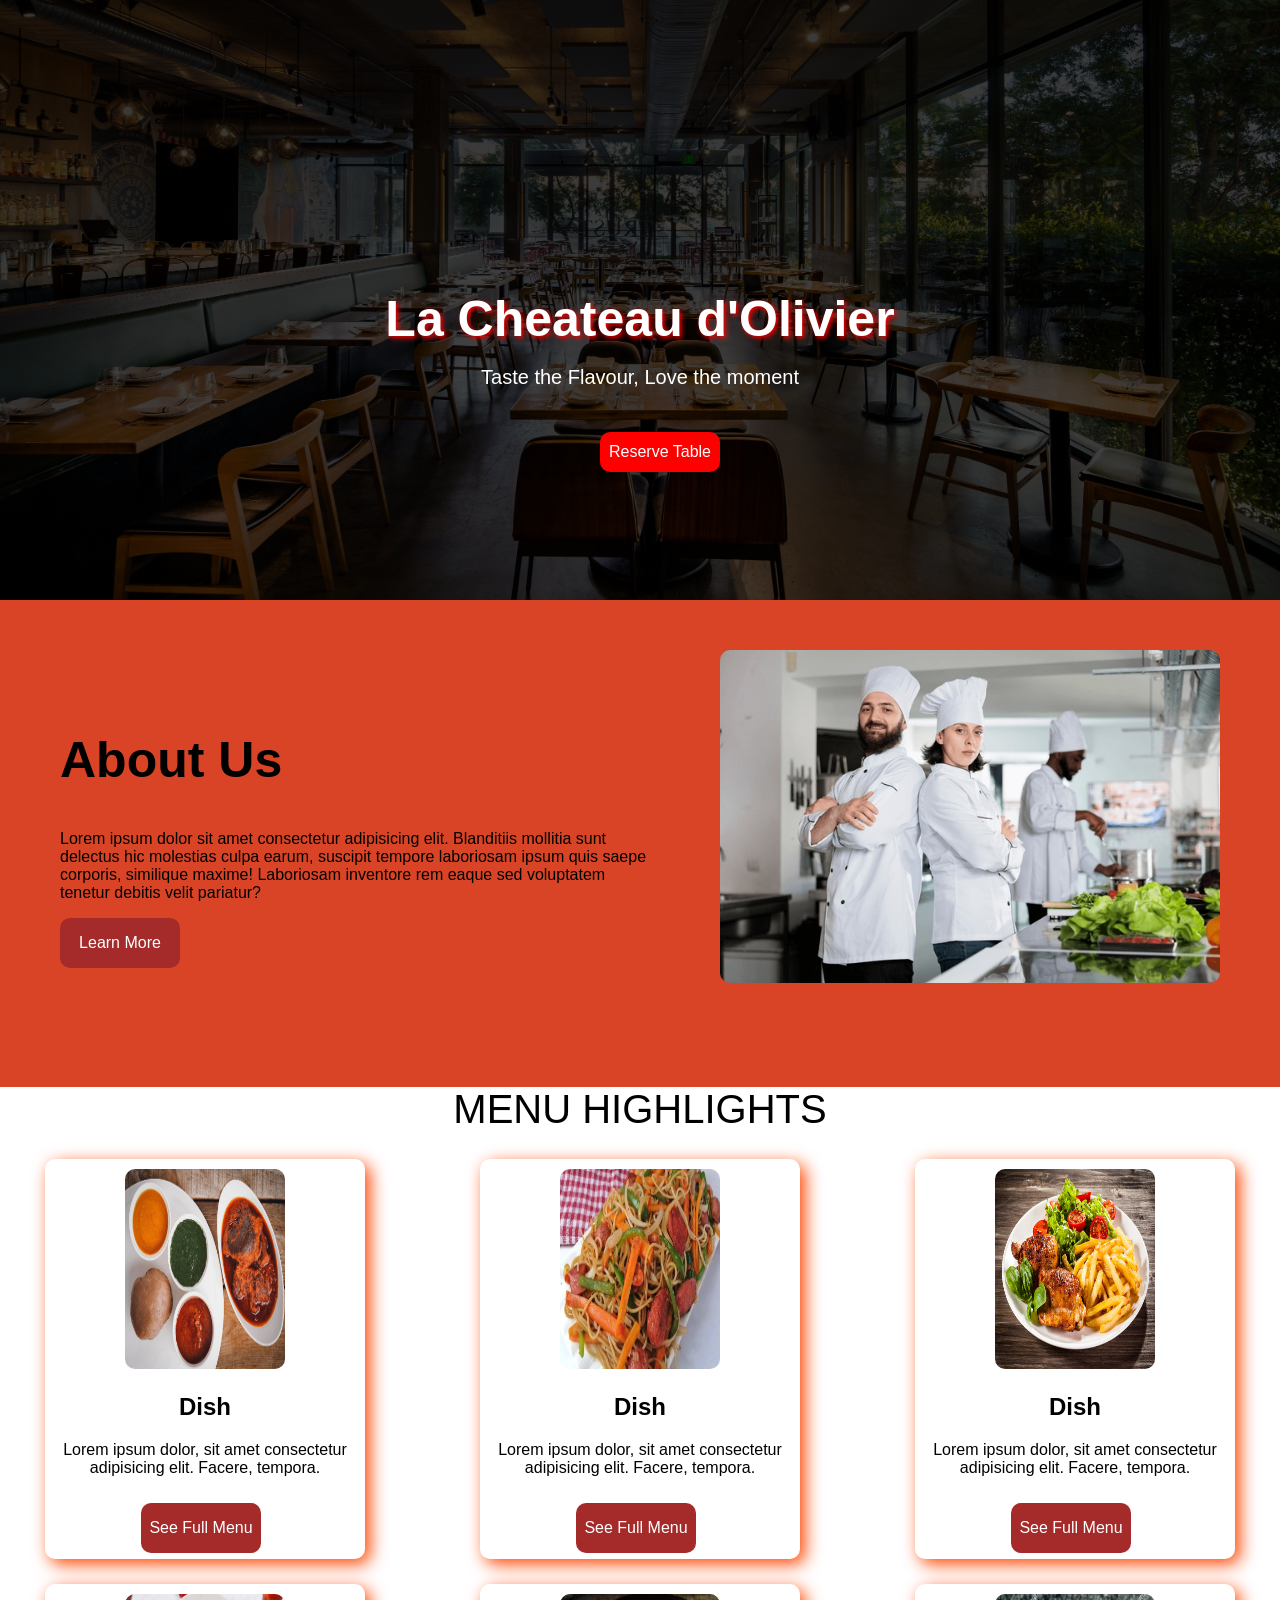
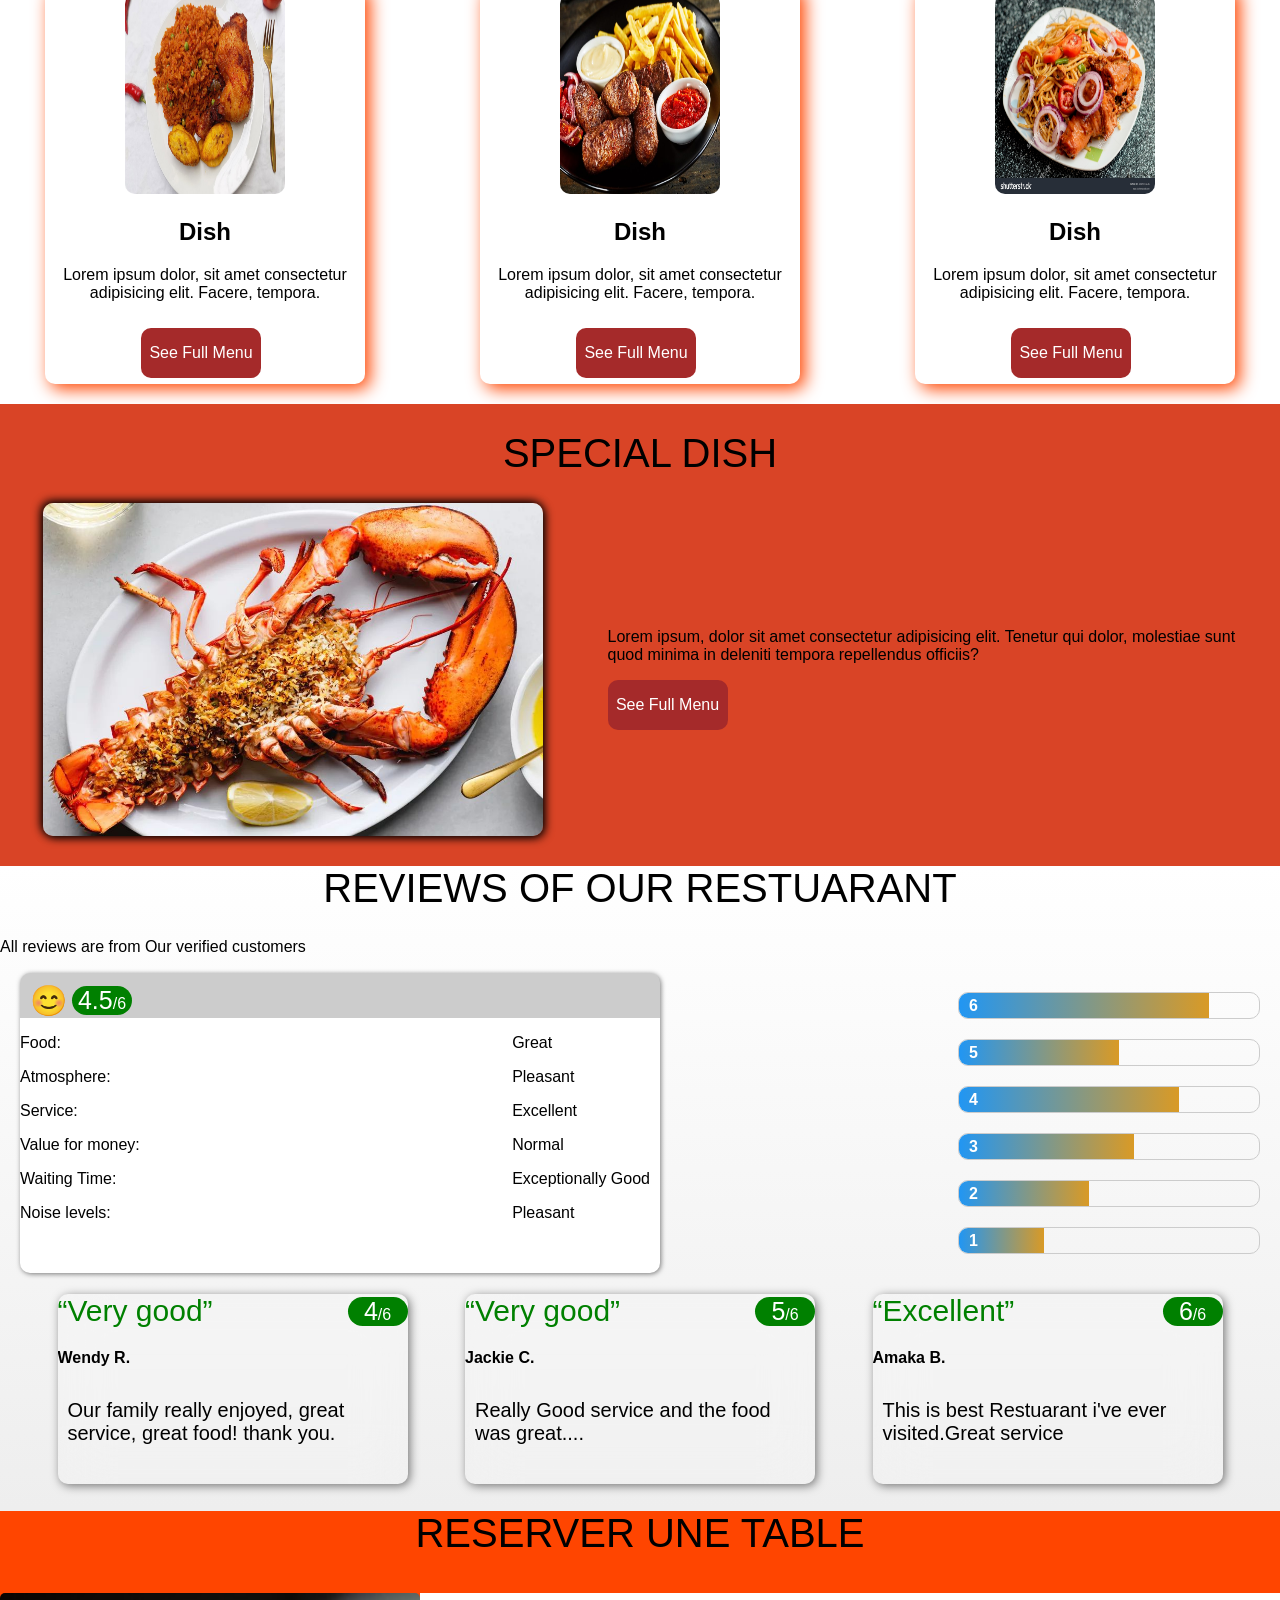
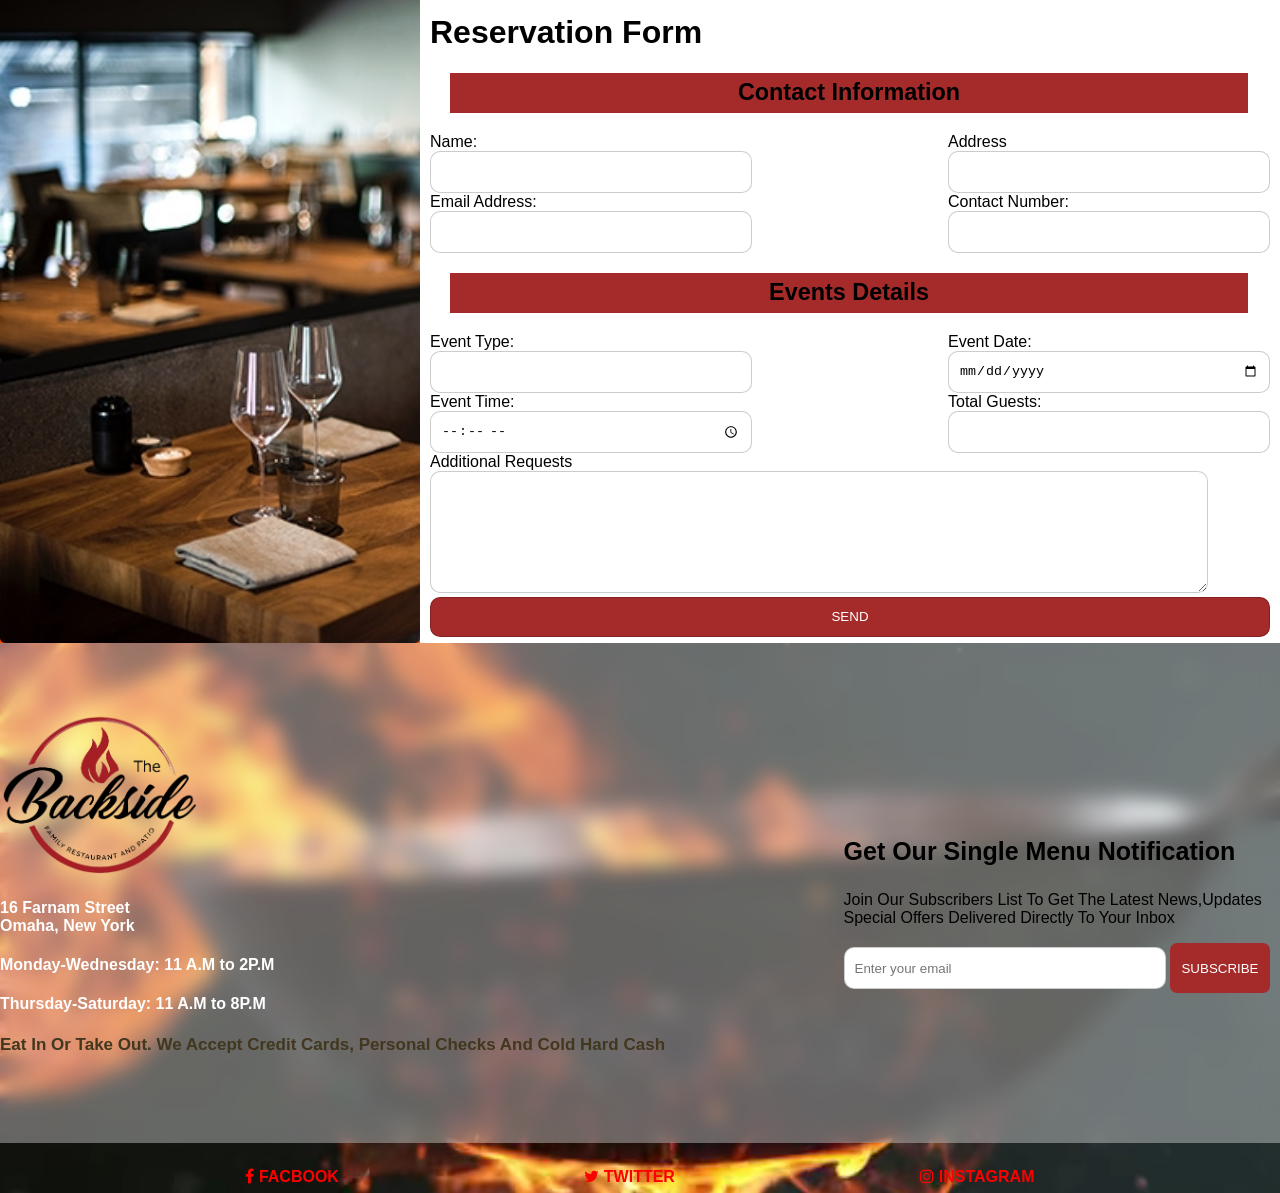
==== index.html @ 89d87184 "Rename entry file to index.html" ====
<!DOCTYPE html>
<html lang="en">
<head>
    <meta charset="UTF-8">
    <meta name="viewport" content="width=device-width, initial-scale=1.0">
    <title>Document</title>
    <link rel="stylesheet" href="https://cdnjs.cloudflare.com/ajax/libs/font-awesome/4.7.0/css/font-awesome.min.css">
    <style>
        body{
            margin: 0;
            font-family: Arial, Helvetica, sans-serif;
        }
        .content{
            background-color: #d94426;
        }
        .banner{
            width: 100%;
            height:600px;
            background-image: linear-gradient(rgba(0,0,0,0.75), rgba(0,0,0,0.75)), url(Rimgs/IMG_2025.280.jpg);
            background-repeat: no-repeat;
            background-size: cover;
            background-position: center;
        }
        .banner-text{
             width: 100%;
            color: white;
            text-align: center;
            position: absolute;
            top:40%;
            transform: translateY(-50%);
        }
        .banner-heading{
            font-size: 50px;
            font-weight: 600;
            text-shadow: 2px 2px 5px red;
        }
        .banner-subtext{
           transform: translateY(-100%);
           font-size: 20px;
           
        }
        .banner-btn{
           width: 120px;
           height: 40px;
           text-decoration: none;
           color: white;
           background-color: red;
           display: flex;
           justify-content: center;
           align-items: center;
           border-radius: 10px;
           transform: translateX(500%);
           transition: 1s ease-in-out;
        }
        .banner-btn:hover{
            background: linear-gradient(rgb(217, 175, 38));
            box-shadow: 2px 2px 5px orangered;
        }
        .about{
            margin-bottom: 50px;
            padding: 50px;
            display: flex;
            justify-content: space-between;
            align-items: center;
        }
        .about-heading{
            font-size: 50px;
            font-weight: 600;
        }
        .about-text{
            width:50% ;
            margin-top: 20px;
            margin-left: 10px;
        }
        .about-image{
            width: 500px;
            border-radius: 10px;
            margin-right: 10px;
            transition: 1s ease-in;
        }
        .about-image:hover{
            transform: scale(1.1);
            box-shadow: 2px 2px 5px white, -2px -2px 5px white;
        }
        .menu{
            background-color: white;
        }
        .dishes{
            /* display: grid;
            grid-template-columns: repeat(3, 1fr);
           column-gap: 20px;
           row-gap: 100px;
           margin-bottom: 5px;
            */
            display: flex;
    flex-wrap: wrap;
    justify-content:space-around;
    gap: 25px;
    padding-bottom: 20px;
            /* justify-content: center;
            align-items: center; */
        }
        .dishes-card{
            background-color: transparent white;
            width: 25%;
            height: 400px;
            border-radius: 10px;
            /* margin: 20px 20%; */
            box-shadow: 5px 5px 17px orangered;
            transition: 1s ease-in;
        }
        .dishes-card:hover{
            transform: scale(1.1);
            background-color: rgb(134, 71, 47);
            cursor: pointer;
            box-shadow: 3px 3px 7px orangered, -3px -3px 7px orangered;
        }
        .food{
            width: 50%;
            height: 50%;
            margin-top: 10px;
            align-content: center;
            transform: translateX(50%);
            border-radius: 10px;
        }
        .menu-heading{
            text-align: center;
        }
        .menu-text{
            text-align: center;
            padding-bottom: 10px;
        }
        .special{
            display: flex;
            justify-content: space-around;
            margin: 20px 10px 0 10px;
            align-items: center;
        }
        .special img{
            width: 500px;
            border-radius: 10px;
            box-shadow: 2px 2px 10px rgba(0,0,0,0.95),  -2px -2px 10px rgba(0,0,0,0.95);
            transition: 5s;
            animation: special 5s  infinite ease-in-out alternate;
        }
        @keyframes special {
            0%{
                transform: scale(0.9);
            }
            
        }
        .special-text{
            width:50%;

        }
        .special-btn{
            width: 120px;
            height: 50px;
            background-color: brown;
            display: flex;
           align-items: center;
            justify-content: center;
            text-decoration: none;
            color: white;
            border-radius: 10px;
            transition: 0.5s ease-in-out;
        }
        .special-btn:hover{
            background-color: rgba(0,0,0,0.75);
            box-shadow: 5px 5px 5px red;
        }
        .special-heading{
            text-align: center;
            font-size: 40px;
            font-weight: 500;
            text-transform: uppercase;
        }
        .meal-btn{
            width: 120px;
            height: 50px;
            display: flex;
            background-color: brown;
            justify-content: center;
            align-items: center;
            border-radius: 10px;
            text-decoration: none;
            color: white;
            margin: 0 30%;
            transition: 1s ease-in-out;
        }
        .meal-btn:hover{
            background-color: #d94726;

        }
        .Reviews{
            background:linear-gradient(180deg, white, #cccccc);
        }
        .ratings{
            width:50%;
            height: 300px;
            box-shadow: 1px 1px 5px rgba(0,0,0,0.5);
            background-color: white;
            border-radius: 10px;
            margin-left: 20px;
            overflow: hidden;
        }
        .r-content{
            display: flex;
            gap: 5px;
            align-items: center;
            padding-left: 10px;
            padding-top: 10px;
            background-color: rgba(0,0,0,0.2);
        }
        .emoji{
            font-size: 30px;
        }
        .rate{
            font-size: 25px;
        }
        .rate-box{
            width: 60px;
            text-align: center;
            background-color: green;
            border-radius: 20px;
            color: white;
        }
        .r-text{
            margin-right: 10px;
        }
        .r{
            display: flex ;
            justify-content: space-between;
        }
        .progress-container{
            width: 300px;
            max-width: 400px;
            background: co;
            border-radius: 10px;
            overflow: hidden;
            height: 25px;
            margin: 20px;
            border: 1px solid #ccc;
        }
        .progress-bar{
            height: 100%;
            width: 0%;
            background: linear-gradient(90deg, #2196f3,#d99a26 );
            text-align: left;
            line-height: 25px;
            color:white;
            font-size:16px;
            padding-left: 10px;
            font-weight: bold;
        }
        .progress-bar1{
           animation: fill 3s 5s forwards;
        }
        @keyframes fill {
            from { width: 0%; }
            to { width:80%; }
            
            
        }
        .progress-bar2{
            animation: fill2 3s 5s forwards ;
        }
        @keyframes fill2 {
            from { width: 0%; }
            to { width:50%; }
            
            
        }
         .progress-bar3{
            animation: fill3 3s 5s forwards ;
        }
        @keyframes fill3 {
            from { width: 0%; }
            to { width:70%; }
        }
         .progress-bar4{
            animation: fill4 3s 5s forwards ;
        }
        @keyframes fill4 {
            from { width: 0%; }
            to { width:55%; }
        }
        .progress-bar5{
            animation: fill5 3s 5s forwards ;
        }
        @keyframes fill5 {
            from { width: 0%; }
            to { width:40%; }
        }
        .rating-container{
            display: flex;
            justify-content: space-between;
            align-items: center;
        }
        .progress-bar6{
            animation: fill6 3s 5s forwards ;
        }
        @keyframes fill6 {
            from { width: 0%; }
            to { width:25%; }
        }
        .comments{
            width: 350px;
            height: 190px;
            box-shadow: 2px 2px 10px rgba(0,0,0,0.5);
            background: rgba(255, 255, 255, 0.15);
            border-radius: 10px;
            overflow: hidden;
            margin-top: 20px;
            backdrop-filter: blur(25px);
            transition: 1s ease-in;
        }
        .comments:hover{
            transform: scale(1.1);
            background-color: rgb(233, 228, 228);
            box-shadow: 5px 5px 10px red;
            cursor:pointer;
        }
        .comment-heading{
            display: flex;
            justify-content: space-between;
            align-items: center;
        }
        .comments-container{
            display: flex;
            justify-content: space-evenly;
        }
        .comments-top{
            color: green;
            font-size: 30px;
        }
        .comments-text{
            font-size: 20px;
            font-weight: 500;
            padding: 10px;
        }
        .r-container{
            background-color: orangered;
        }
        .r-table{
          background-color: orangered;
            display: flex;
            justify-content: space-between;
            margin-top: 20px;
            padding-top: 10px;
        }
        .Reservation{
            position: relative;
            display: flex;
            overflow: hidden;
            height: 650px;
            width: 50%;
            border-radius: 5px;
        }
        .Reservation-images{
            display: flex;
            animation: anime 10s infinite alternate ease-in-out  ;
            width: 100%;
        }
         @keyframes anime{
            0%{
                transform: translateX(0%);
            }
            25%{
                transform: translateX(-140%);
            }
        }
        .reserve-form{
            background-color: white;
            width: 100%;
            padding: 0 10px;

        }
        .contact-form{
            width: 100%;
            display: flex;
            justify-content: space-between;
        }
        .form-heading{
            width: 95%;
            background-color:#a52a2a;
            height: 40px;
           display: flex;
           justify-content: center;
           align-items: center;
           font-weight: 800;
            font-size: 20px;
            margin: 20px;
        }
        .contact-form  input, textarea{
            width: 300px;
            height: 20px;
            padding:10px;
            border-radius: 10px;
        }
        textarea{
            height: 100px;
            width: 90%;
         }
        input,  textarea{
            outline: none;
            border: 1px solid rgba(0,0,0,0.2);
        }
        input[type="submit"]{
            width: 100%;
            height: 40px;
            border-radius: 10px;
            background-color:#a52a2a;
            text-transform: uppercase;
            color: white;
            transition: 1s ease-in;
        }
         input[type="submit"]:hover{
            background-color: #d94726;
            cursor: pointer;
         }
        .video-background{
            position: relative;
            overflow: hidden;
            height: 550px;
            width: 100%;


        }
        .video-background video{
            position: absolute;
            top:50%;
            left:50%;
            min-width: 100%;
            min-height: 100%;
            transform: translate(-50%, -50%);
            object-fit: cover;
           width: 100%;
        }
        .video-content{
            position: relative;
            z-index: 1;
            color:black;
            left:0%;
           
        }
        .content-background{
            width: 100%;
           
            margin: 0px 0px 0px 0px;

        }
        .socials{
            margin-top: 25px;
            display: flex;
            justify-content: space-evenly;
            font-weight: 700;
        }
        .socials a{
            color: red;
            z-index: 1;
            text-transform: uppercase;
            margin-bottom: 0;
            text-decoration: none;
        }
        .v-content{
             display: flex;
            justify-content: space-between;
            align-items: center;
             background: rgba(255, 255, 255, 0.356);
            backdrop-filter: blur(10px);
            height: 500px;
        }
        .news-heading{
            font-weight:bolder;
            font-size: 25px;
            padding-top: 20px;
        }
        button[type="submit"]{
            height: 50px;
            background-color:#a52a2a;
            text-transform: uppercase;
            color: white;
            width: 100px;
            border-radius: 7px;
            margin-right: 10px;
            transition: 1s ease-out;
            outline: none;
            border: none;
        }
        button[type="submit"]:hover{
            background-color: black;
            border: none;
        }
        .email{
             width: 300px;
            height: 20px;
            padding:10px;
            border-radius: 10px;
            margin-right: 0;
        }
        .dates{
            color:white;
        }
        .ad{
             color:rgb(66, 55, 31);
             font-size: 17px;
             font-weight: 600;
             text-transform: capitalize;
        }
        @media screen and (max-width:1024px) {
            body{
                overflow-x: hidden;
            }
            .banner-btn{
                transform: translateX(0%);
                display: flex;
                justify-content: center;
                align-items: center;
            }
            .banner-btn-container{
                width: 100%;
                display: flex;
                justify-content: center;
            }
            .about{
                display: flex;
                flex-direction: column-reverse;
            }
            .about-text{
                width: 100%;
            }
            .about-image{
                width: 350px;
            }
            .special{
                display: flex;
                flex-direction: column;
            }
            .special-text{
                width:100%;
            }
            .special img{
                width: 350px;
            }
            .dishes{
                flex-direction: column;
                align-items: center;
            }
            .dishes-card{
                width: 90%;
            }
            
            .Reservation{
                display: none;
            }
            .progress-container{
                display: none;
            }
            .ratings{
                width:90%;
            }
            .form-heading{
                width: 100% ;
                margin: 0;
            }
        }
        @media screen and (max-width:540px) {
            .contact-form{
                flex-direction: column;
            }
            .v-content{
                flex-direction: column-reverse;
                 justify-content: center;
                 gap:10px;
            }
            .v-content img{
                width: 70px;
               
            }
            
        }

            
    

    </style>
</head>
<body>
      <div class="banner">
            <section class="banner-text">
            <h1 class="banner-heading">La Cheateau d'Olivier</h1>
            <p class="banner-subtext">Taste the Flavour, Love the moment</p>
            <div class="banner-btn-container"><a href="" class="banner-btn">Reserve Table</a></div>
            
            </section>
        </div>
   <div class="content">
      
    
    <div class="about">
        <section class="about-text" >
            <h1 class="about-heading">About Us</h1>
            <p>Lorem ipsum dolor sit amet consectetur adipisicing elit. Blanditiis mollitia sunt delectus hic molestias culpa earum, suscipit tempore laboriosam ipsum quis saepe corporis, similique maxime! Laboriosam inventore rem eaque sed voluptatem tenetur debitis velit pariatur?</p>
         <a href="" class="special-btn">Learn More</a>
        </section>
        <section>
            <img src="Rimgs/back-gastronomy-experts-standing-restaurant-600nw-2152369885.jpg" class="about-image" alt="aboutimg">
        </section>
    </div>
    <div class="menu">
        <h1 class="special-heading">Menu Highlights</h1>
        <div class="dishes">
            <div class="dishes-card">
                <img src="Rimgs/food2.webp" class="food" alt="">
                <h2 class="menu-heading">Dish</h2>
                <p class="menu-text">Lorem ipsum dolor, sit amet consectetur adipisicing elit. Facere, tempora.</p>
             <a href="" class="meal-btn">See Full Menu</a>
            </div>
            <div class="dishes-card">
                <img src="Rimgs/food3.jpg" class="food" alt="">
                <h2 class="menu-heading">Dish</h2>
                <p class="menu-text">Lorem ipsum dolor, sit amet consectetur adipisicing elit. Facere, tempora.</p>
            <a href="" class="meal-btn">See Full Menu</a>
            </div>
            <div class="dishes-card">
                <img src="Rimgs/food4.jpg" class="food" alt="">
                <h2 class="menu-heading">Dish</h2>
                <p class="menu-text">Lorem ipsum dolor, sit amet consectetur adipisicing elit. Facere, tempora.</p>
             <a href="" class="meal-btn">See Full Menu</a>
            </div>
            <div class="dishes-card">
                <img src="Rimgs/food5.jpg" class="food" alt="">
                <h2 class="menu-heading">Dish</h2>
                <p class="menu-text">Lorem ipsum dolor, sit amet consectetur adipisicing elit. Facere, tempora.</p>
             <a href="" class="meal-btn">See Full Menu</a>
            </div>
            <div class="dishes-card">
                <img src="Rimgs/food6.jpg" class="food" alt="">
                <h2 class="menu-heading">Dish</h2>
                <p class="menu-text">Lorem ipsum dolor, sit amet consectetur adipisicing elit. Facere, tempora.</p>
             <a href="" class="meal-btn">See Full Menu</a>
            </div>
            <div class="dishes-card">
                <img src="Rimgs/stock-photo-an-assorted-delicious-dish-of-spaghetti-noodles-and-chicken-meat-garnished-with-sliced-onions-and-2265126645.jpg" class="food" alt="">
                <h2 class="menu-heading">Dish</h2>
                <p class="menu-text">Lorem ipsum dolor, sit amet consectetur adipisicing elit. Facere, tempora.</p>
            <a href="" class="meal-btn">See Full Menu</a></div>
        </div>
    </div>
     <h1 class="special-heading">Special Dish</h1>
    <div class="special">
       
        <section>
            <img src="Rimgs/special dish.jpg" alt="">
        </section>
        <section class="special-text">
            <p >Lorem ipsum, dolor sit amet consectetur adipisicing elit. Tenetur qui dolor, molestiae sunt quod minima in deleniti tempora repellendus officiis?</p>
        <a href="" class="special-btn">See Full Menu</a>
        </section>
    </div>
    <div class="Reviews">
            <h1 class="special-heading">Reviews Of Our Restuarant</h1>
            <p>All reviews are from Our verified customers </p>
       <r-div class="rating-container">
         <div class="ratings">
            <div class="r-content">
            <span class="emoji"> 😊</span>   
            <div class="rate-box"><span class="rate">4.5</span>/6</div>
            </div>
            <div class="r" >
            <div>
             <p>Food:</p>                  
            <p>Atmosphere: </p>         
            <p>Service:</p>              
            <p>Value for money:</p>       
            <p>Waiting Time:</p>         
            <p>Noise levels:</p> 
                </div>
            
            <div>
                <p class="r-text">Great</p>
                    <p class="r-text">Pleasant</p>
                     <p class="r-text">Excellent</p>
                    <p class="r-text">Normal</p>
                    <p class="r-text">Exceptionally Good</p>
                   <p class="r-text">Pleasant</p>
            </div>     
            </div>       
           
    </div>
    <div>
        <div class="progress-container">
            <div class="progress-bar progress-bar1">6</div>
           </div>
           <div class="progress-container">
            <div class="progress-bar progress-bar2">5</div>
           </div>
           <div class="progress-container">
            <div class="progress-bar progress-bar3">4</div>
           </div>
           <div class="progress-container">
            <div class="progress-bar progress-bar4">3</div>
           </div>
            <div class="progress-container">
            <div class="progress-bar progress-bar5">2</div>
           </div>
            <div class="progress-container">
            <div class="progress-bar progress-bar6">1</div>
           </div>
    </div>

       </r-div>
       <d-div class="comments-container">
        <div class="comments">
            <div class="comment-heading">
               <q class="comments-top">Very good</q>
                <div class="rate-box"><span class="rate">4</span>/6</div>
            </div>
            <h4>Wendy R.</h4>
            <p class="comments-text">Our family really enjoyed, great service, great food! thank you.</p>
        </div>
        <div class="comments">
            <div class="comment-heading">
                <q class="comments-top">Very good</q>
                <div class="rate-box"><span class="rate">5</span>/6</div>
            </div>
            <h4>Jackie C.</h4>
            <p class="comments-text">Really Good service and the food was great....</p>
        </div>
        <div class="comments">
            <div class="comment-heading">
               <q class="comments-top">Excellent</q>
                <div class="rate-box"><span class="rate">6</span>/6</div>
            </div>
            <h4> Amaka B.</h4>
            <p class="comments-text">This is best Restuarant i've ever visited.Great service</p>
        </div>

       </d-div>
        
      <div class="r-container">
        <h1 class="special-heading">Reserver Une Table</h1>
         <div class="r-table">
       
        <span  class="Reservation">
            <span class="Reservation-images"><img src="Rimgs/resturantform2.webp" alt=""></span>
            <span class="Reservation-images img2"><img src="Rimgs/resturantform1.jpg" alt=""></span>
            
        </span>
        <div class="reserve-form">
        <h1>Reservation Form</h1>
        <div class="form-heading"><h3>Contact Information</h3></div>
       <div class="contact-form">
        <div>
            <label for="name">Name:</label><br>
            <input type="text" name="" id="name" autocomplete="additional-name"><br>
            <label for="email">Email Address:</label><br>
            <input type="email" name="" id="email" autocomplete="email">
        </div>
        <div>
            <label for="add">Address</label><br>
            <input type="text" name="" id="add"><br>
            <label for="phonen">Contact Number:</label><br>
            <input type="phone" name="" id="phonen" autocomplete="tel">
        </div>
       </div>
           <div class="form-heading"><h3>Events Details</h3></div>
       <div class="contact-form">
        <div>
            <label for="etype">Event Type:</label><br>
            <input type="text" name="" id="etype"><br>
            <label for="etime">Event Time:</label><br>
            <input type="time" name="" id="etime">
        </div>
        <div>
            <label for="edate">Event Date:</label><br>
            <input type="date" name="" id="edate"><br>
            <label for="">Total Guests:</label><br>
            <input type="number" name="" id="" min="1">
        </div>
        </div>
        <label>Additional Requests</label><br>
        <textarea name="" id=""></textarea><br>
         <input type="submit" value="Send">
       </div>    
      </div>
      <div class="footer">
        <div class="footer-class">
            <div class="video-background">
                <video src="Rimgs/1086192224-preview.webm" type="video/webm" autoplay muted loop playsinline></video>
           <div class="content-background">
            <div class="video-content">
                <div class="v-content">
                     <div>
                 <img src="Rimgs/food1.png" alt="" width="200px">
               
                 <div class="dates">
                      <h4>16 Farnam Street<br>Omaha, New York</h4>
                    <h4>Monday-Wednesday: 11 A.M to 2P.M</h4>
                 <h4>Thursday-Saturday: 11 A.M to 8P.M</h4>
                </div>
                 
                 <p class="ad">Eat in or take out. we accept Credit cards, personal checks and cold hard cash</p>
            </div>
               
                 <div>
                <h3 class="news-heading">Get Our Single Menu Notification</h3>
                <p class="news-text">Join Our Subscribers List To Get The Latest News,Updates<br>
                    Special Offers Delivered Directly To Your Inbox
                
                </p>
                <input type="email" class="email" name="" id="" placeholder="Enter your email">
                <button type="submit">Subscribe</button>
            </div>
                </div>
           
                       <div class="socials">
                         <a href=""><i class="fa fa-facebook icon"></i> Facbook</a>
                        <a href=""><i class="fa fa-twitter icon"></i> Twitter</a>
                       <a href=""> <i class="fa fa-instagram icon"></i> Instagram</a>
            </div>
            </div>
           </div>   
            </div>
          
            
        </div>
   </div>
</body>
</html>
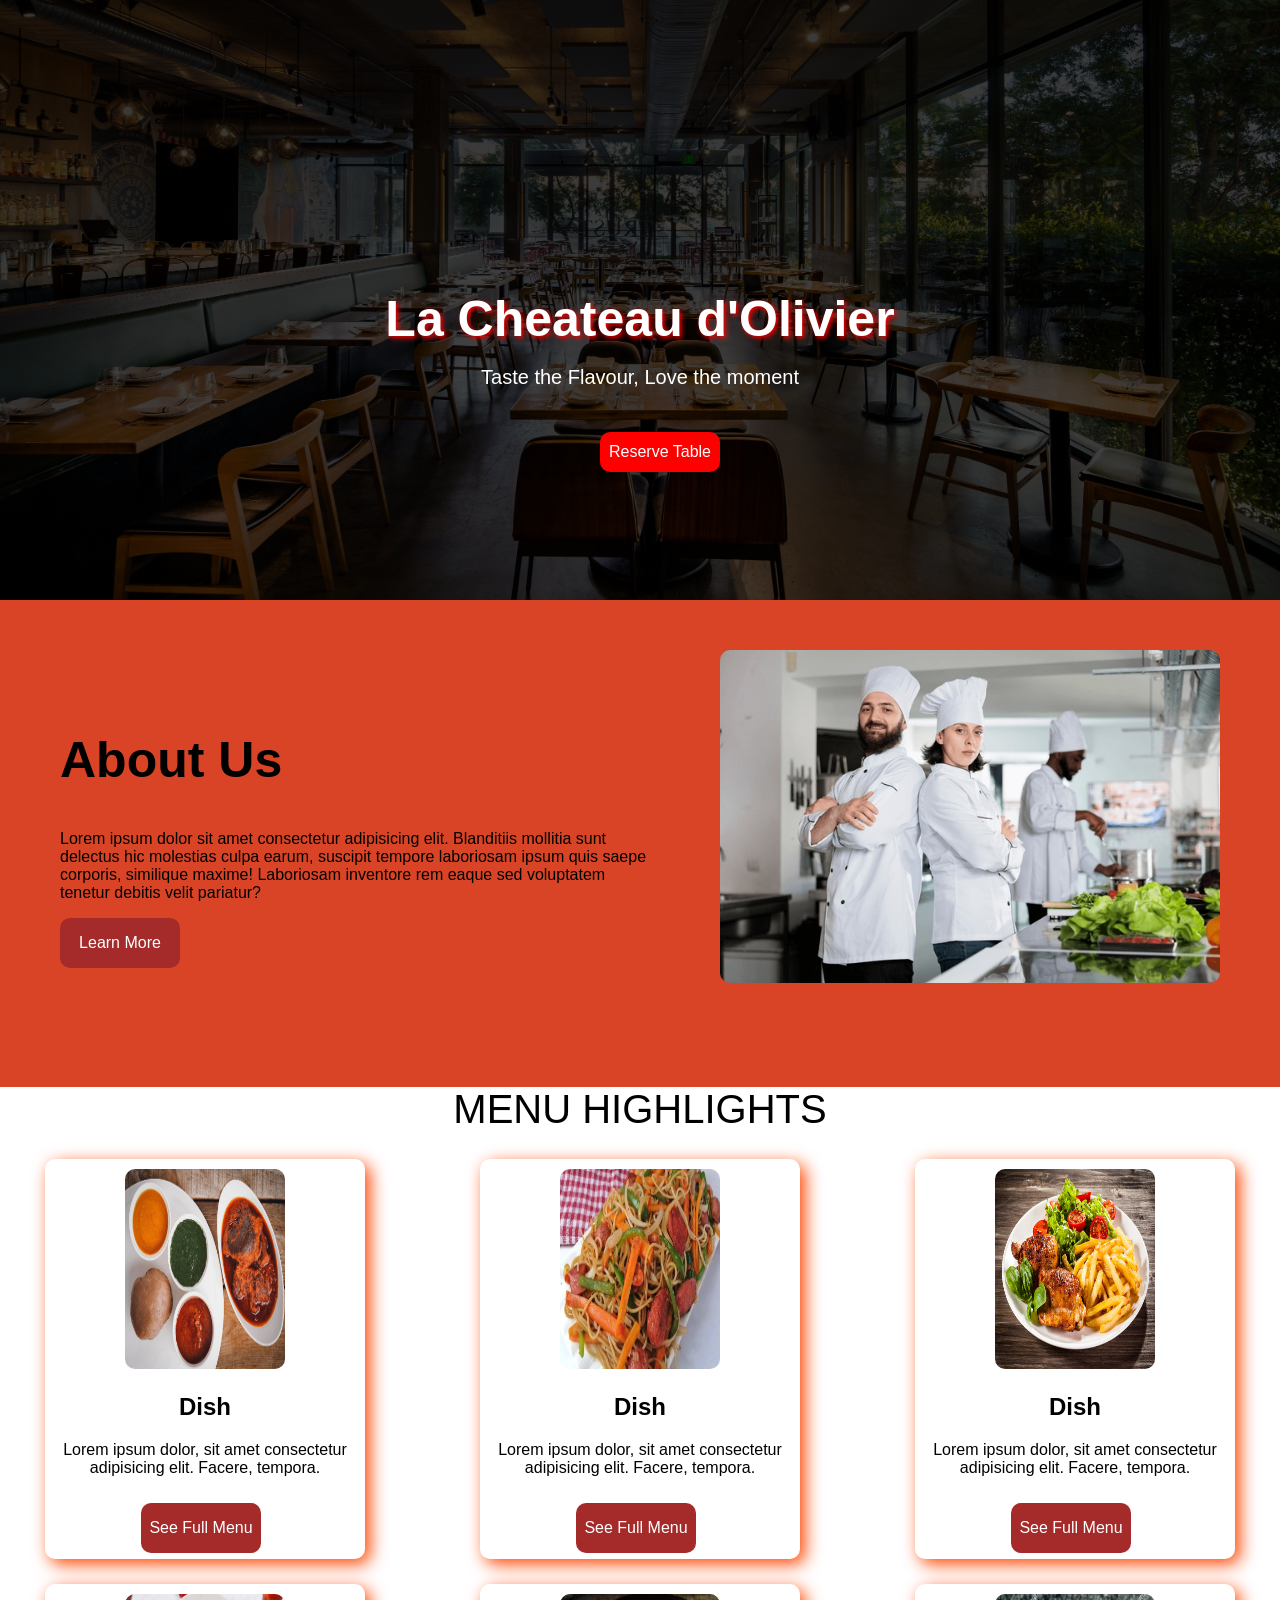
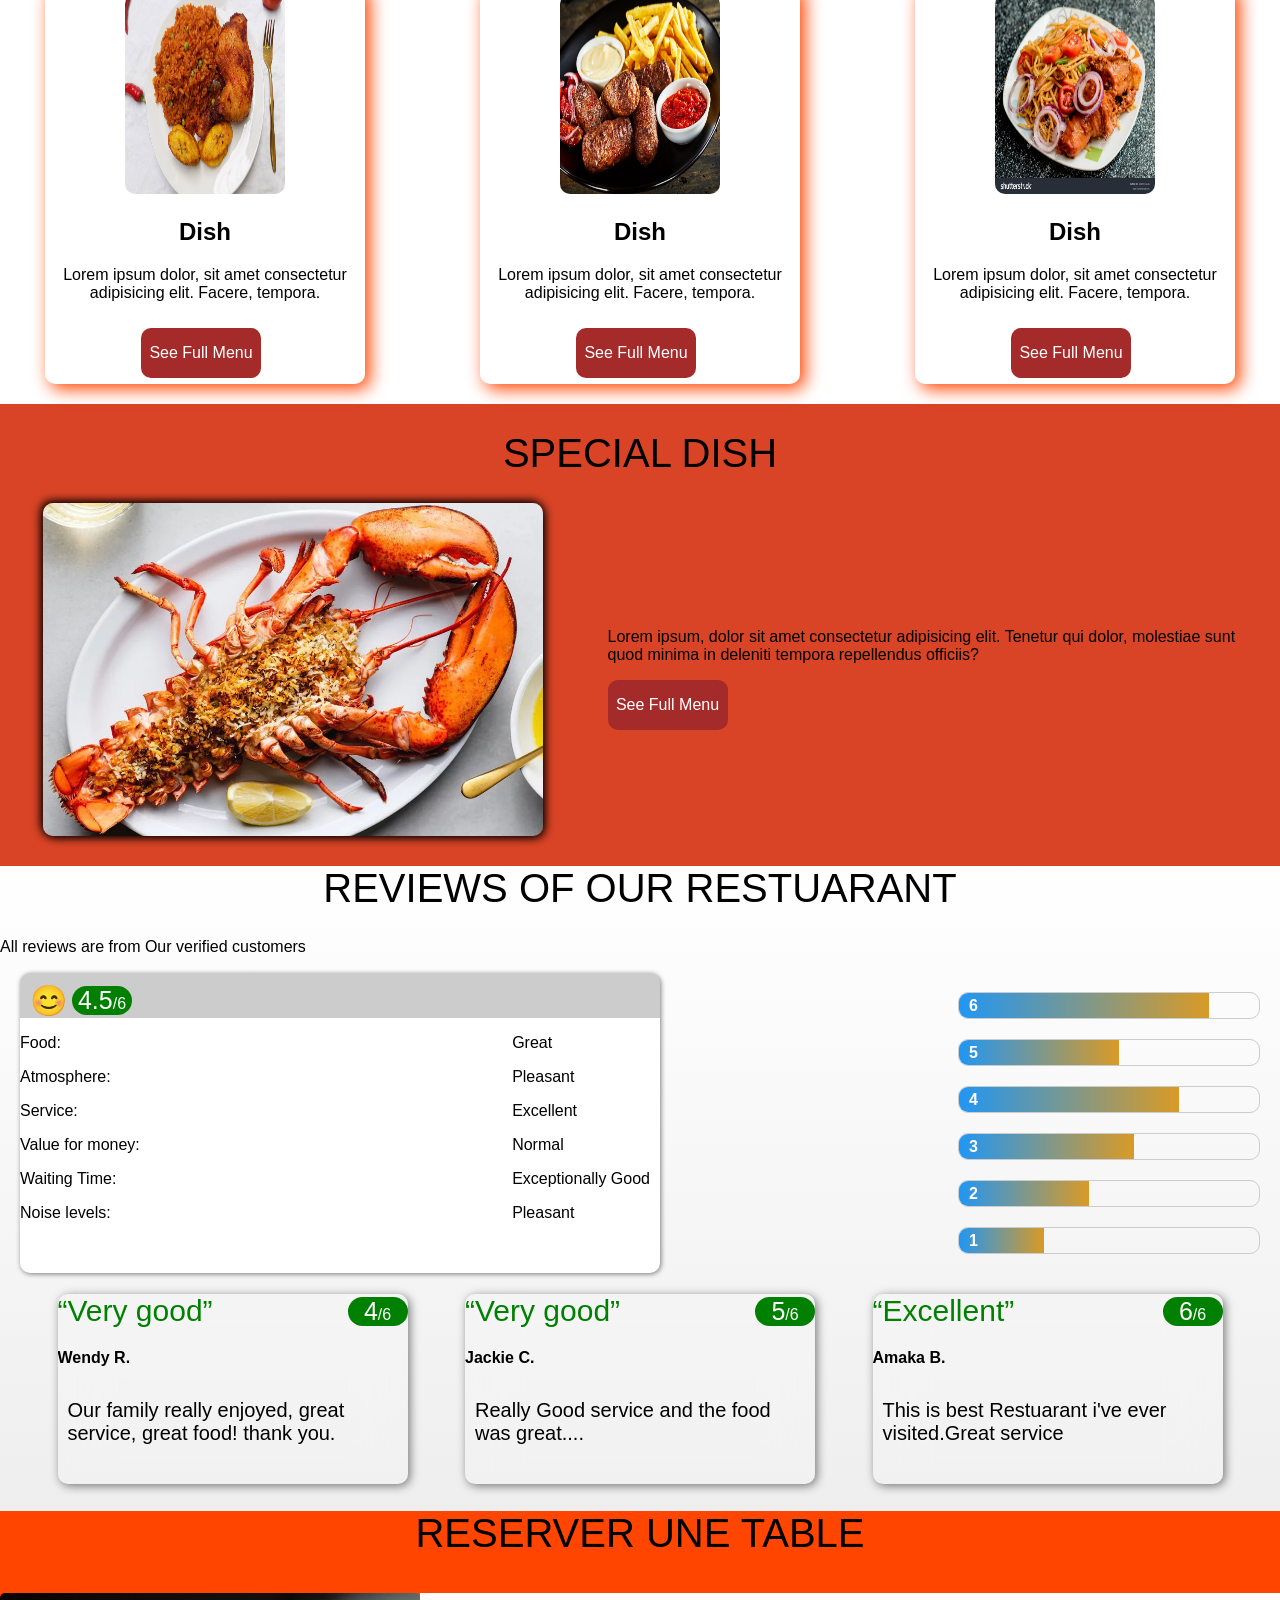
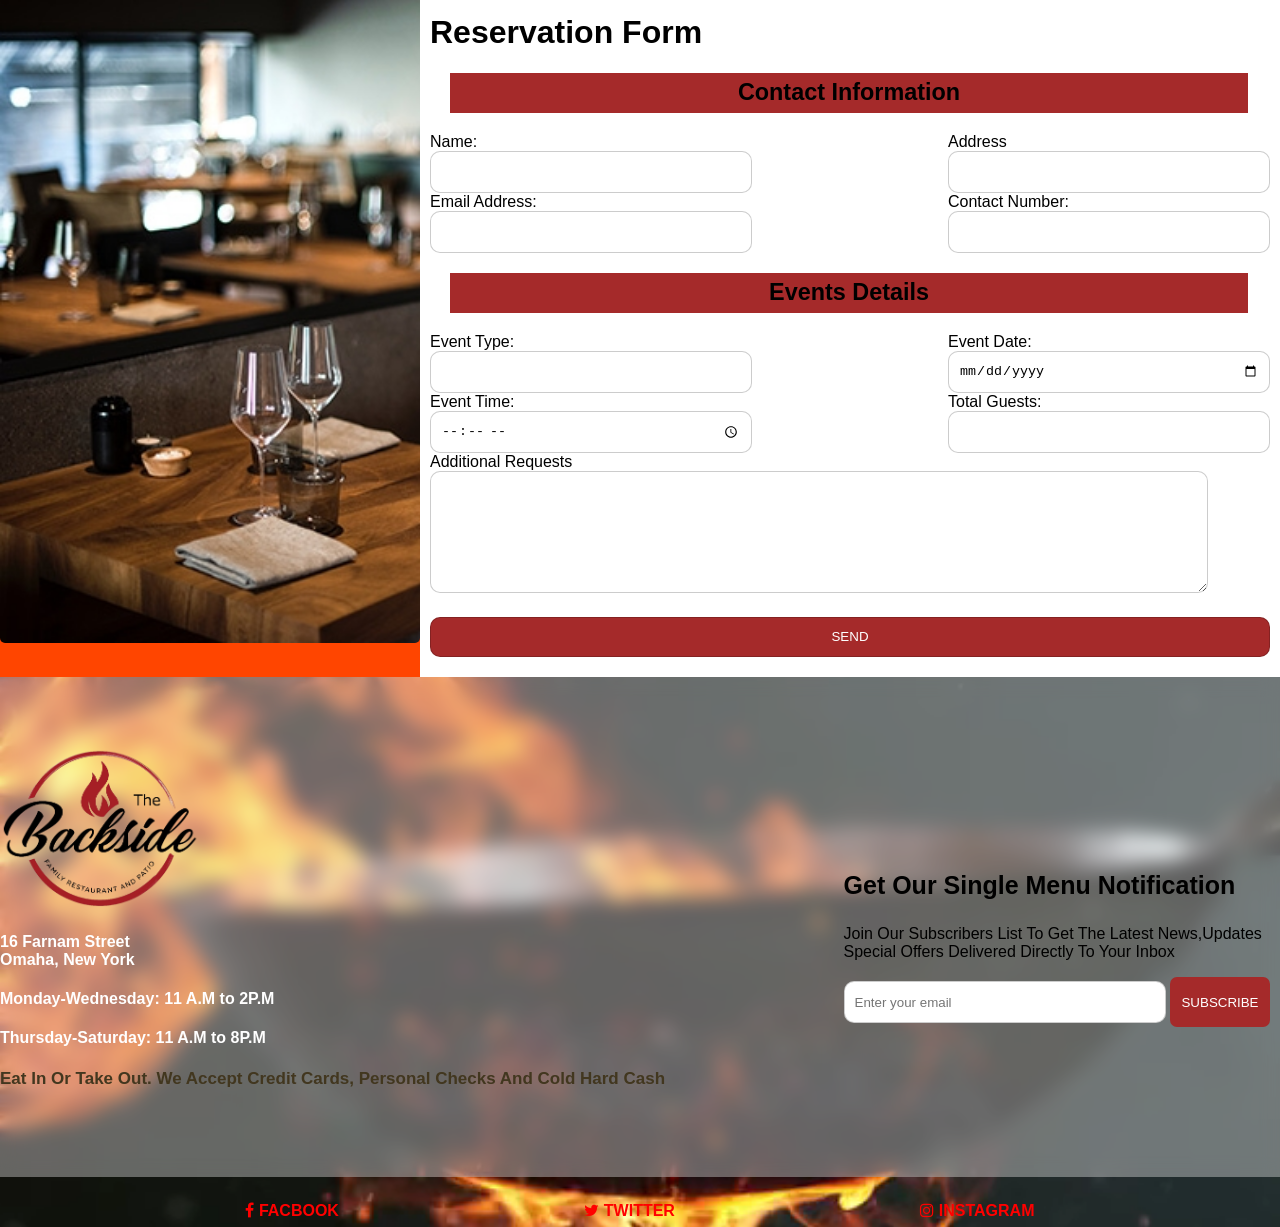
==== commit 0bc38e65: "styling update" ====
--- a/index.html
+++ b/index.html
@@ -4,594 +4,15 @@
     <meta charset="UTF-8">
     <meta name="viewport" content="width=device-width, initial-scale=1.0">
     <title>Document</title>
+    <link rel="stylesheet" href="style.css">
     <link rel="stylesheet" href="https://cdnjs.cloudflare.com/ajax/libs/font-awesome/4.7.0/css/font-awesome.min.css">
-    <style>
-        body{
-            margin: 0;
-            font-family: Arial, Helvetica, sans-serif;
-        }
-        .content{
-            background-color: #d94426;
-        }
-        .banner{
-            width: 100%;
-            height:600px;
-            background-image: linear-gradient(rgba(0,0,0,0.75), rgba(0,0,0,0.75)), url(Rimgs/IMG_2025.280.jpg);
-            background-repeat: no-repeat;
-            background-size: cover;
-            background-position: center;
-        }
-        .banner-text{
-             width: 100%;
-            color: white;
-            text-align: center;
-            position: absolute;
-            top:40%;
-            transform: translateY(-50%);
-        }
-        .banner-heading{
-            font-size: 50px;
-            font-weight: 600;
-            text-shadow: 2px 2px 5px red;
-        }
-        .banner-subtext{
-           transform: translateY(-100%);
-           font-size: 20px;
-           
-        }
-        .banner-btn{
-           width: 120px;
-           height: 40px;
-           text-decoration: none;
-           color: white;
-           background-color: red;
-           display: flex;
-           justify-content: center;
-           align-items: center;
-           border-radius: 10px;
-           transform: translateX(500%);
-           transition: 1s ease-in-out;
-        }
-        .banner-btn:hover{
-            background: linear-gradient(rgb(217, 175, 38));
-            box-shadow: 2px 2px 5px orangered;
-        }
-        .about{
-            margin-bottom: 50px;
-            padding: 50px;
-            display: flex;
-            justify-content: space-between;
-            align-items: center;
-        }
-        .about-heading{
-            font-size: 50px;
-            font-weight: 600;
-        }
-        .about-text{
-            width:50% ;
-            margin-top: 20px;
-            margin-left: 10px;
-        }
-        .about-image{
-            width: 500px;
-            border-radius: 10px;
-            margin-right: 10px;
-            transition: 1s ease-in;
-        }
-        .about-image:hover{
-            transform: scale(1.1);
-            box-shadow: 2px 2px 5px white, -2px -2px 5px white;
-        }
-        .menu{
-            background-color: white;
-        }
-        .dishes{
-            /* display: grid;
-            grid-template-columns: repeat(3, 1fr);
-           column-gap: 20px;
-           row-gap: 100px;
-           margin-bottom: 5px;
-            */
-            display: flex;
-    flex-wrap: wrap;
-    justify-content:space-around;
-    gap: 25px;
-    padding-bottom: 20px;
-            /* justify-content: center;
-            align-items: center; */
-        }
-        .dishes-card{
-            background-color: transparent white;
-            width: 25%;
-            height: 400px;
-            border-radius: 10px;
-            /* margin: 20px 20%; */
-            box-shadow: 5px 5px 17px orangered;
-            transition: 1s ease-in;
-        }
-        .dishes-card:hover{
-            transform: scale(1.1);
-            background-color: rgb(134, 71, 47);
-            cursor: pointer;
-            box-shadow: 3px 3px 7px orangered, -3px -3px 7px orangered;
-        }
-        .food{
-            width: 50%;
-            height: 50%;
-            margin-top: 10px;
-            align-content: center;
-            transform: translateX(50%);
-            border-radius: 10px;
-        }
-        .menu-heading{
-            text-align: center;
-        }
-        .menu-text{
-            text-align: center;
-            padding-bottom: 10px;
-        }
-        .special{
-            display: flex;
-            justify-content: space-around;
-            margin: 20px 10px 0 10px;
-            align-items: center;
-        }
-        .special img{
-            width: 500px;
-            border-radius: 10px;
-            box-shadow: 2px 2px 10px rgba(0,0,0,0.95),  -2px -2px 10px rgba(0,0,0,0.95);
-            transition: 5s;
-            animation: special 5s  infinite ease-in-out alternate;
-        }
-        @keyframes special {
-            0%{
-                transform: scale(0.9);
-            }
-            
-        }
-        .special-text{
-            width:50%;
-
-        }
-        .special-btn{
-            width: 120px;
-            height: 50px;
-            background-color: brown;
-            display: flex;
-           align-items: center;
-            justify-content: center;
-            text-decoration: none;
-            color: white;
-            border-radius: 10px;
-            transition: 0.5s ease-in-out;
-        }
-        .special-btn:hover{
-            background-color: rgba(0,0,0,0.75);
-            box-shadow: 5px 5px 5px red;
-        }
-        .special-heading{
-            text-align: center;
-            font-size: 40px;
-            font-weight: 500;
-            text-transform: uppercase;
-        }
-        .meal-btn{
-            width: 120px;
-            height: 50px;
-            display: flex;
-            background-color: brown;
-            justify-content: center;
-            align-items: center;
-            border-radius: 10px;
-            text-decoration: none;
-            color: white;
-            margin: 0 30%;
-            transition: 1s ease-in-out;
-        }
-        .meal-btn:hover{
-            background-color: #d94726;
-
-        }
-        .Reviews{
-            background:linear-gradient(180deg, white, #cccccc);
-        }
-        .ratings{
-            width:50%;
-            height: 300px;
-            box-shadow: 1px 1px 5px rgba(0,0,0,0.5);
-            background-color: white;
-            border-radius: 10px;
-            margin-left: 20px;
-            overflow: hidden;
-        }
-        .r-content{
-            display: flex;
-            gap: 5px;
-            align-items: center;
-            padding-left: 10px;
-            padding-top: 10px;
-            background-color: rgba(0,0,0,0.2);
-        }
-        .emoji{
-            font-size: 30px;
-        }
-        .rate{
-            font-size: 25px;
-        }
-        .rate-box{
-            width: 60px;
-            text-align: center;
-            background-color: green;
-            border-radius: 20px;
-            color: white;
-        }
-        .r-text{
-            margin-right: 10px;
-        }
-        .r{
-            display: flex ;
-            justify-content: space-between;
-        }
-        .progress-container{
-            width: 300px;
-            max-width: 400px;
-            background: co;
-            border-radius: 10px;
-            overflow: hidden;
-            height: 25px;
-            margin: 20px;
-            border: 1px solid #ccc;
-        }
-        .progress-bar{
-            height: 100%;
-            width: 0%;
-            background: linear-gradient(90deg, #2196f3,#d99a26 );
-            text-align: left;
-            line-height: 25px;
-            color:white;
-            font-size:16px;
-            padding-left: 10px;
-            font-weight: bold;
-        }
-        .progress-bar1{
-           animation: fill 3s 5s forwards;
-        }
-        @keyframes fill {
-            from { width: 0%; }
-            to { width:80%; }
-            
-            
-        }
-        .progress-bar2{
-            animation: fill2 3s 5s forwards ;
-        }
-        @keyframes fill2 {
-            from { width: 0%; }
-            to { width:50%; }
-            
-            
-        }
-         .progress-bar3{
-            animation: fill3 3s 5s forwards ;
-        }
-        @keyframes fill3 {
-            from { width: 0%; }
-            to { width:70%; }
-        }
-         .progress-bar4{
-            animation: fill4 3s 5s forwards ;
-        }
-        @keyframes fill4 {
-            from { width: 0%; }
-            to { width:55%; }
-        }
-        .progress-bar5{
-            animation: fill5 3s 5s forwards ;
-        }
-        @keyframes fill5 {
-            from { width: 0%; }
-            to { width:40%; }
-        }
-        .rating-container{
-            display: flex;
-            justify-content: space-between;
-            align-items: center;
-        }
-        .progress-bar6{
-            animation: fill6 3s 5s forwards ;
-        }
-        @keyframes fill6 {
-            from { width: 0%; }
-            to { width:25%; }
-        }
-        .comments{
-            width: 350px;
-            height: 190px;
-            box-shadow: 2px 2px 10px rgba(0,0,0,0.5);
-            background: rgba(255, 255, 255, 0.15);
-            border-radius: 10px;
-            overflow: hidden;
-            margin-top: 20px;
-            backdrop-filter: blur(25px);
-            transition: 1s ease-in;
-        }
-        .comments:hover{
-            transform: scale(1.1);
-            background-color: rgb(233, 228, 228);
-            box-shadow: 5px 5px 10px red;
-            cursor:pointer;
-        }
-        .comment-heading{
-            display: flex;
-            justify-content: space-between;
-            align-items: center;
-        }
-        .comments-container{
-            display: flex;
-            justify-content: space-evenly;
-        }
-        .comments-top{
-            color: green;
-            font-size: 30px;
-        }
-        .comments-text{
-            font-size: 20px;
-            font-weight: 500;
-            padding: 10px;
-        }
-        .r-container{
-            background-color: orangered;
-        }
-        .r-table{
-          background-color: orangered;
-            display: flex;
-            justify-content: space-between;
-            margin-top: 20px;
-            padding-top: 10px;
-        }
-        .Reservation{
-            position: relative;
-            display: flex;
-            overflow: hidden;
-            height: 650px;
-            width: 50%;
-            border-radius: 5px;
-        }
-        .Reservation-images{
-            display: flex;
-            animation: anime 10s infinite alternate ease-in-out  ;
-            width: 100%;
-        }
-         @keyframes anime{
-            0%{
-                transform: translateX(0%);
-            }
-            25%{
-                transform: translateX(-140%);
-            }
-        }
-        .reserve-form{
-            background-color: white;
-            width: 100%;
-            padding: 0 10px;
-
-        }
-        .contact-form{
-            width: 100%;
-            display: flex;
-            justify-content: space-between;
-        }
-        .form-heading{
-            width: 95%;
-            background-color:#a52a2a;
-            height: 40px;
-           display: flex;
-           justify-content: center;
-           align-items: center;
-           font-weight: 800;
-            font-size: 20px;
-            margin: 20px;
-        }
-        .contact-form  input, textarea{
-            width: 300px;
-            height: 20px;
-            padding:10px;
-            border-radius: 10px;
-        }
-        textarea{
-            height: 100px;
-            width: 90%;
-         }
-        input,  textarea{
-            outline: none;
-            border: 1px solid rgba(0,0,0,0.2);
-        }
-        input[type="submit"]{
-            width: 100%;
-            height: 40px;
-            border-radius: 10px;
-            background-color:#a52a2a;
-            text-transform: uppercase;
-            color: white;
-            transition: 1s ease-in;
-        }
-         input[type="submit"]:hover{
-            background-color: #d94726;
-            cursor: pointer;
-         }
-        .video-background{
-            position: relative;
-            overflow: hidden;
-            height: 550px;
-            width: 100%;
-
-
-        }
-        .video-background video{
-            position: absolute;
-            top:50%;
-            left:50%;
-            min-width: 100%;
-            min-height: 100%;
-            transform: translate(-50%, -50%);
-            object-fit: cover;
-           width: 100%;
-        }
-        .video-content{
-            position: relative;
-            z-index: 1;
-            color:black;
-            left:0%;
-           
-        }
-        .content-background{
-            width: 100%;
-           
-            margin: 0px 0px 0px 0px;
-
-        }
-        .socials{
-            margin-top: 25px;
-            display: flex;
-            justify-content: space-evenly;
-            font-weight: 700;
-        }
-        .socials a{
-            color: red;
-            z-index: 1;
-            text-transform: uppercase;
-            margin-bottom: 0;
-            text-decoration: none;
-        }
-        .v-content{
-             display: flex;
-            justify-content: space-between;
-            align-items: center;
-             background: rgba(255, 255, 255, 0.356);
-            backdrop-filter: blur(10px);
-            height: 500px;
-        }
-        .news-heading{
-            font-weight:bolder;
-            font-size: 25px;
-            padding-top: 20px;
-        }
-        button[type="submit"]{
-            height: 50px;
-            background-color:#a52a2a;
-            text-transform: uppercase;
-            color: white;
-            width: 100px;
-            border-radius: 7px;
-            margin-right: 10px;
-            transition: 1s ease-out;
-            outline: none;
-            border: none;
-        }
-        button[type="submit"]:hover{
-            background-color: black;
-            border: none;
-        }
-        .email{
-             width: 300px;
-            height: 20px;
-            padding:10px;
-            border-radius: 10px;
-            margin-right: 0;
-        }
-        .dates{
-            color:white;
-        }
-        .ad{
-             color:rgb(66, 55, 31);
-             font-size: 17px;
-             font-weight: 600;
-             text-transform: capitalize;
-        }
-        @media screen and (max-width:1024px) {
-            body{
-                overflow-x: hidden;
-            }
-            .banner-btn{
-                transform: translateX(0%);
-                display: flex;
-                justify-content: center;
-                align-items: center;
-            }
-            .banner-btn-container{
-                width: 100%;
-                display: flex;
-                justify-content: center;
-            }
-            .about{
-                display: flex;
-                flex-direction: column-reverse;
-            }
-            .about-text{
-                width: 100%;
-            }
-            .about-image{
-                width: 350px;
-            }
-            .special{
-                display: flex;
-                flex-direction: column;
-            }
-            .special-text{
-                width:100%;
-            }
-            .special img{
-                width: 350px;
-            }
-            .dishes{
-                flex-direction: column;
-                align-items: center;
-            }
-            .dishes-card{
-                width: 90%;
-            }
-            
-            .Reservation{
-                display: none;
-            }
-            .progress-container{
-                display: none;
-            }
-            .ratings{
-                width:90%;
-            }
-            .form-heading{
-                width: 100% ;
-                margin: 0;
-            }
-        }
-        @media screen and (max-width:540px) {
-            .contact-form{
-                flex-direction: column;
-            }
-            .v-content{
-                flex-direction: column-reverse;
-                 justify-content: center;
-                 gap:10px;
-            }
-            .v-content img{
-                width: 70px;
-               
-            }
-            
-        }
-
-            
-    
-
-    </style>
 </head>
 <body>
       <div class="banner">
             <section class="banner-text">
             <h1 class="banner-heading">La Cheateau d'Olivier</h1>
             <p class="banner-subtext">Taste the Flavour, Love the moment</p>
-            <div class="banner-btn-container"><a href="" class="banner-btn">Reserve Table</a></div>
+            <div class="banner-btn-container"><a href="#reserve-form" class="banner-btn">Reserve Table</a></div>
             
             </section>
         </div>
@@ -748,7 +169,7 @@
             <span class="Reservation-images img2"><img src="Rimgs/resturantform1.jpg" alt=""></span>
             
         </span>
-        <div class="reserve-form">
+        <div id="reserve-form">
         <h1>Reservation Form</h1>
         <div class="form-heading"><h3>Contact Information</h3></div>
        <div class="contact-form">
--- a/style.css
+++ b/style.css
@@ -0,0 +1,725 @@
+html {
+    scroll-behavior: smooth;
+}
+
+body {
+    margin: 0;
+    font-family: Arial, Helvetica, sans-serif;
+}
+
+.content {
+    background-color: #d94426;
+}
+
+.banner {
+    width: 100%;
+    height: 600px;
+    background-image: linear-gradient(rgba(0, 0, 0, 0.75), rgba(0, 0, 0, 0.75)), url(Rimgs/IMG_2025.280.jpg);
+    background-repeat: no-repeat;
+    background-size: cover;
+    background-position: center;
+}
+
+.banner-text {
+    width: 100%;
+    color: white;
+    text-align: center;
+    position: absolute;
+    top: 40%;
+    transform: translateY(-50%);
+}
+
+.banner-heading {
+    font-size: 50px;
+    font-weight: 600;
+    text-shadow: 2px 2px 5px red;
+}
+
+.banner-subtext {
+    transform: translateY(-100%);
+    font-size: 20px;
+
+}
+
+.banner-btn {
+    width: 120px;
+    height: 40px;
+    text-decoration: none;
+    color: white;
+    background-color: red;
+    display: flex;
+    justify-content: center;
+    align-items: center;
+    border-radius: 10px;
+    transform: translateX(500%);
+    transition: 1s ease-in-out;
+}
+
+.banner-btn:hover {
+    background: linear-gradient(rgb(217, 175, 38));
+    box-shadow: 2px 2px 5px orangered;
+}
+
+.about {
+    margin-bottom: 50px;
+    padding: 50px;
+    display: flex;
+    justify-content: space-between;
+    align-items: center;
+}
+
+.about-heading {
+    font-size: 50px;
+    font-weight: 600;
+}
+
+.about-text {
+    width: 50%;
+    margin-top: 20px;
+    margin-left: 10px;
+}
+
+.about-image {
+    width: 500px;
+    border-radius: 10px;
+    margin-right: 10px;
+    transition: 1s ease-in;
+}
+
+.about-image:hover {
+    transform: scale(1.1);
+    box-shadow: 2px 2px 5px white, -2px -2px 5px white;
+}
+
+.menu {
+    background-color: white;
+}
+
+.dishes {
+    /* display: grid;
+            grid-template-columns: repeat(3, 1fr);
+           column-gap: 20px;
+           row-gap: 100px;
+           margin-bottom: 5px;
+            */
+    display: flex;
+    flex-wrap: wrap;
+    justify-content: space-around;
+    gap: 25px;
+    padding-bottom: 20px;
+    /* justify-content: center;
+            align-items: center; */
+}
+
+.dishes-card {
+    background-color: transparent white;
+    width: 25%;
+    height: 400px;
+    border-radius: 10px;
+    /* margin: 20px 20%; */
+    box-shadow: 5px 5px 17px orangered;
+    transition: 1s ease-in;
+}
+
+.dishes-card:hover {
+    transform: scale(1.1);
+    background-color: rgb(134, 71, 47);
+    cursor: pointer;
+    box-shadow: 3px 3px 7px orangered, -3px -3px 7px orangered;
+}
+
+.food {
+    width: 50%;
+    height: 50%;
+    margin-top: 10px;
+    align-content: center;
+    transform: translateX(50%);
+    border-radius: 10px;
+}
+
+.menu-heading {
+    text-align: center;
+}
+
+.menu-text {
+    text-align: center;
+    padding-bottom: 10px;
+}
+
+.special {
+    display: flex;
+    justify-content: space-around;
+    margin: 20px 10px 0 10px;
+    align-items: center;
+}
+
+.special img {
+    width: 500px;
+    border-radius: 10px;
+    box-shadow: 2px 2px 10px rgba(0, 0, 0, 0.95), -2px -2px 10px rgba(0, 0, 0, 0.95);
+    transition: 5s;
+    animation: special 5s infinite ease-in-out alternate;
+}
+
+@keyframes special {
+    0% {
+        transform: scale(0.9);
+    }
+
+}
+
+.special-text {
+    width: 50%;
+
+}
+
+.special-btn {
+    width: 120px;
+    height: 50px;
+    background-color: brown;
+    display: flex;
+    align-items: center;
+    justify-content: center;
+    text-decoration: none;
+    color: white;
+    border-radius: 10px;
+    transition: 0.5s ease-in-out;
+}
+
+.special-btn:hover {
+    background-color: rgba(0, 0, 0, 0.75);
+    box-shadow: 5px 5px 5px red;
+}
+
+.special-heading {
+    text-align: center;
+    font-size: 40px;
+    font-weight: 500;
+    text-transform: uppercase;
+}
+
+.meal-btn {
+    width: 120px;
+    height: 50px;
+    display: flex;
+    background-color: brown;
+    justify-content: center;
+    align-items: center;
+    border-radius: 10px;
+    text-decoration: none;
+    color: white;
+    margin: 0 30%;
+    transition: 1s ease-in-out;
+}
+
+.meal-btn:hover {
+    background-color: #d94726;
+
+}
+
+.Reviews {
+    background: linear-gradient(180deg, white, #cccccc);
+}
+
+.ratings {
+    width: 50%;
+    height: 300px;
+    box-shadow: 1px 1px 5px rgba(0, 0, 0, 0.5);
+    background-color: white;
+    border-radius: 10px;
+    margin-left: 20px;
+    overflow: hidden;
+}
+
+.r-content {
+    display: flex;
+    gap: 5px;
+    align-items: center;
+    padding-left: 10px;
+    padding-top: 10px;
+    background-color: rgba(0, 0, 0, 0.2);
+}
+
+.emoji {
+    font-size: 30px;
+}
+
+.rate {
+    font-size: 25px;
+}
+
+.rate-box {
+    width: 60px;
+    text-align: center;
+    background-color: green;
+    border-radius: 20px;
+    color: white;
+}
+
+.r-text {
+    margin-right: 10px;
+}
+
+.r {
+    display: flex;
+    justify-content: space-between;
+}
+
+.progress-container {
+    width: 300px;
+    max-width: 400px;
+    background: co;
+    border-radius: 10px;
+    overflow: hidden;
+    height: 25px;
+    margin: 20px;
+    border: 1px solid #ccc;
+}
+
+.progress-bar {
+    height: 100%;
+    width: 0%;
+    background: linear-gradient(90deg, #2196f3, #d99a26);
+    text-align: left;
+    line-height: 25px;
+    color: white;
+    font-size: 16px;
+    padding-left: 10px;
+    font-weight: bold;
+}
+
+.progress-bar1 {
+    animation: fill 3s 5s forwards;
+}
+
+@keyframes fill {
+    from {
+        width: 0%;
+    }
+
+    to {
+        width: 80%;
+    }
+
+
+}
+
+.progress-bar2 {
+    animation: fill2 3s 5s forwards;
+}
+
+@keyframes fill2 {
+    from {
+        width: 0%;
+    }
+
+    to {
+        width: 50%;
+    }
+
+
+}
+
+.progress-bar3 {
+    animation: fill3 3s 5s forwards;
+}
+
+@keyframes fill3 {
+    from {
+        width: 0%;
+    }
+
+    to {
+        width: 70%;
+    }
+}
+
+.progress-bar4 {
+    animation: fill4 3s 5s forwards;
+}
+
+@keyframes fill4 {
+    from {
+        width: 0%;
+    }
+
+    to {
+        width: 55%;
+    }
+}
+
+.progress-bar5 {
+    animation: fill5 3s 5s forwards;
+}
+
+@keyframes fill5 {
+    from {
+        width: 0%;
+    }
+
+    to {
+        width: 40%;
+    }
+}
+
+.rating-container {
+    display: flex;
+    justify-content: space-between;
+    align-items: center;
+}
+
+.progress-bar6 {
+    animation: fill6 3s 5s forwards;
+}
+
+@keyframes fill6 {
+    from {
+        width: 0%;
+    }
+
+    to {
+        width: 25%;
+    }
+}
+
+.comments {
+    width: 350px;
+    height: 190px;
+    box-shadow: 2px 2px 10px rgba(0, 0, 0, 0.5);
+    background: rgba(255, 255, 255, 0.15);
+    border-radius: 10px;
+    overflow: hidden;
+    margin-top: 20px;
+    backdrop-filter: blur(25px);
+    transition: 1s ease-in;
+}
+
+.comments:hover {
+    transform: scale(1.1);
+    background-color: rgb(233, 228, 228);
+    box-shadow: 5px 5px 10px red;
+    cursor: pointer;
+}
+
+.comment-heading {
+    display: flex;
+    justify-content: space-between;
+    align-items: center;
+}
+
+.comments-container {
+    display: flex;
+    justify-content: space-evenly;
+}
+
+.comments-top {
+    color: green;
+    font-size: 30px;
+}
+
+.comments-text {
+    font-size: 20px;
+    font-weight: 500;
+    padding: 10px;
+}
+
+.r-container {
+    background-color: orangered;
+}
+
+.r-table {
+    background-color: orangered;
+    display: flex;
+    justify-content: space-between;
+    margin-top: 20px;
+    padding-top: 10px;
+}
+
+.Reservation {
+    position: relative;
+    display: flex;
+    overflow: hidden;
+    height: 650px;
+    width: 50%;
+    border-radius: 5px;
+}
+
+.Reservation-images {
+    display: flex;
+    animation: anime 10s infinite alternate ease-in-out;
+    width: 100%;
+}
+
+@keyframes anime {
+    0% {
+        transform: translateX(0%);
+    }
+
+    25% {
+        transform: translateX(-140%);
+    }
+}
+
+#reserve-form {
+    background-color: white;
+    width: 100%;
+    padding: 0 10px;
+
+}
+
+.contact-form {
+    width: 100%;
+    display: flex;
+    justify-content: space-between;
+}
+
+.form-heading {
+    width: 95%;
+    background-color: #a52a2a;
+    height: 40px;
+    display: flex;
+    justify-content: center;
+    align-items: center;
+    font-weight: 800;
+    font-size: 20px;
+    margin: 20px;
+}
+
+.contact-form input,
+textarea {
+    width: 300px;
+    height: 20px;
+    padding: 10px;
+    border-radius: 10px;
+}
+
+textarea {
+    height: 100px;
+    width: 90%;
+}
+
+input,
+textarea {
+    outline: none;
+    border: 1px solid rgba(0, 0, 0, 0.2);
+}
+
+input[type="submit"] {
+    width: 100%;
+    height: 40px;
+    border-radius: 10px;
+    background-color: #a52a2a;
+    text-transform: uppercase;
+    color: white;
+    transition: 1s ease-in;
+    margin: 20px 0px;
+}
+
+input[type="submit"]:hover {
+    background-color: #d94726;
+    cursor: pointer;
+}
+
+.video-background {
+    position: relative;
+    overflow: hidden;
+    height: 550px;
+    width: 100%;
+
+
+}
+
+.video-background video {
+    position: absolute;
+    top: 50%;
+    left: 50%;
+    min-width: 100%;
+    min-height: 100%;
+    transform: translate(-50%, -50%);
+    object-fit: cover;
+    width: 100%;
+}
+
+.video-content {
+    position: relative;
+    z-index: 1;
+    color: black;
+    left: 0%;
+
+}
+
+.content-background {
+    width: 100%;
+
+    margin: 0px 0px 0px 0px;
+
+}
+
+.socials {
+    margin-top: 25px;
+    display: flex;
+    justify-content: space-evenly;
+    font-weight: 700;
+}
+
+.socials a {
+    color: red;
+    z-index: 1;
+    text-transform: uppercase;
+    margin-bottom: 0;
+    text-decoration: none;
+}
+
+.v-content {
+    display: flex;
+    justify-content: space-between;
+    align-items: center;
+    background: rgba(255, 255, 255, 0.356);
+    backdrop-filter: blur(10px);
+    height: 500px;
+}
+
+.news-heading {
+    font-weight: bolder;
+    font-size: 25px;
+    padding-top: 20px;
+}
+
+button[type="submit"] {
+    height: 50px;
+    background-color: #a52a2a;
+    text-transform: uppercase;
+    color: white;
+    width: 100px;
+    border-radius: 7px;
+    margin-right: 10px;
+    transition: 1s ease-out;
+    outline: none;
+    border: none;
+}
+
+button[type="submit"]:hover {
+    background-color: black;
+    border: none;
+}
+
+.email {
+    width: 300px;
+    height: 20px;
+    padding: 10px;
+    border-radius: 10px;
+    margin-right: 0;
+}
+
+.dates {
+    color: white;
+}
+
+.ad {
+    color: rgb(66, 55, 31);
+    font-size: 17px;
+    font-weight: 600;
+    text-transform: capitalize;
+}
+
+@media screen and (max-width:1024px) {
+    body {
+        overflow-x: hidden;
+    }
+
+    .banner-text {
+        transform: translateY(-100%);
+    }
+
+    .banner-btn {
+        transform: translateX(0%);
+        display: flex;
+        justify-content: center;
+        align-items: center;
+    }
+
+    .banner-btn-container {
+        width: 100%;
+        display: flex;
+        justify-content: center;
+    }
+
+    .about {
+        display: flex;
+        flex-direction: column-reverse;
+    }
+
+    .about-text {
+        width: 100%;
+    }
+
+    .about-image {
+        width: 350px;
+    }
+
+    .special {
+        display: flex;
+        flex-direction: column;
+    }
+
+    .special-text {
+        width: 100%;
+    }
+
+    .special img {
+        width: 350px;
+    }
+
+    .dishes {
+        /* flex-direction: row;
+                align-items: center; */
+        display: flex;
+        flex-wrap: wrap;
+    }
+
+    .dishes-card {
+        width: 40%;
+    }
+
+    .Reservation {
+        display: none;
+    }
+
+    .progress-container {
+        display: none;
+    }
+
+    .ratings {
+        width: 90%;
+    }
+
+    .form-heading {
+        width: 100%;
+        margin: 0;
+    }
+}
+
+@media screen and (max-width:540px) {
+    .contact-form {
+        flex-direction: column;
+    }
+    .banner-text{
+        transform: translateY(-50%);
+    }
+
+    .v-content {
+        flex-direction: column-reverse;
+        justify-content: center;
+        gap: 10px;
+    }
+
+    .v-content img {
+        width: 70px;
+
+    }
+
+    .dishes-card {
+        width: 80%;
+    }
+
+}
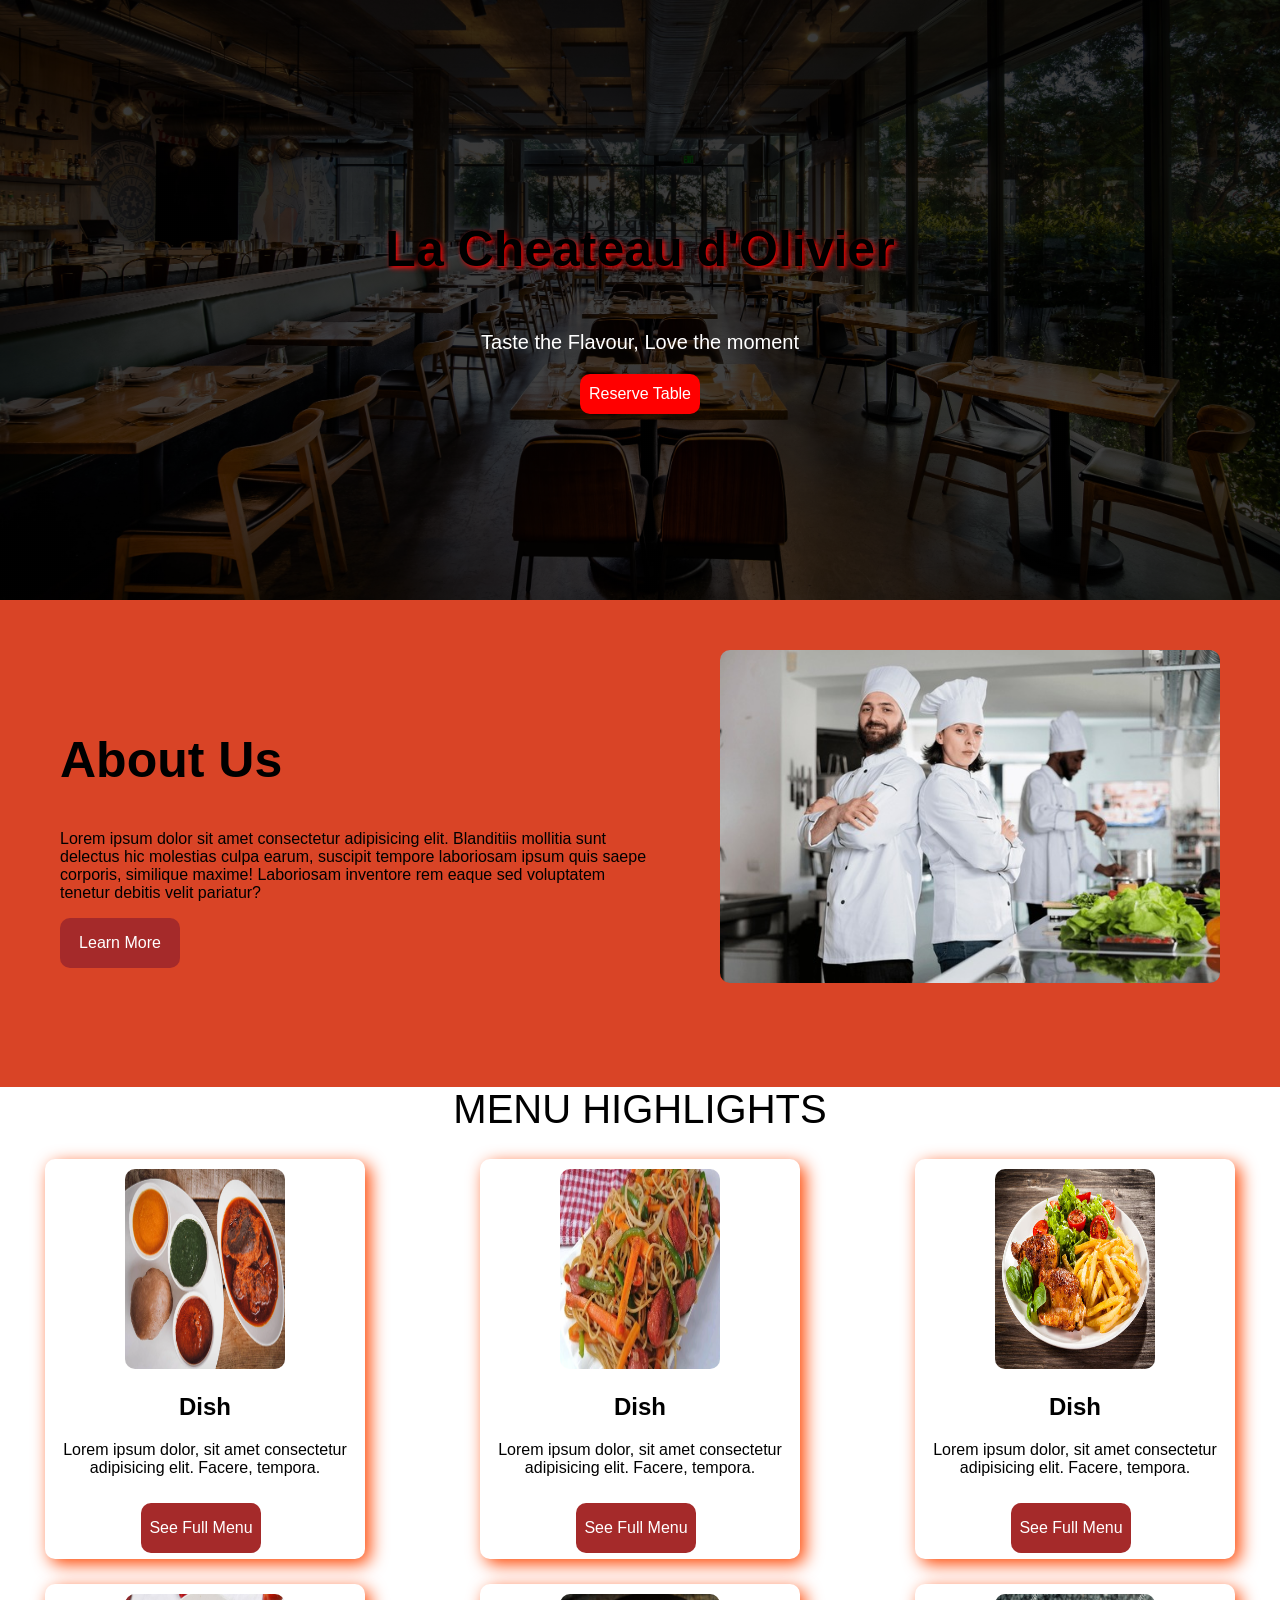
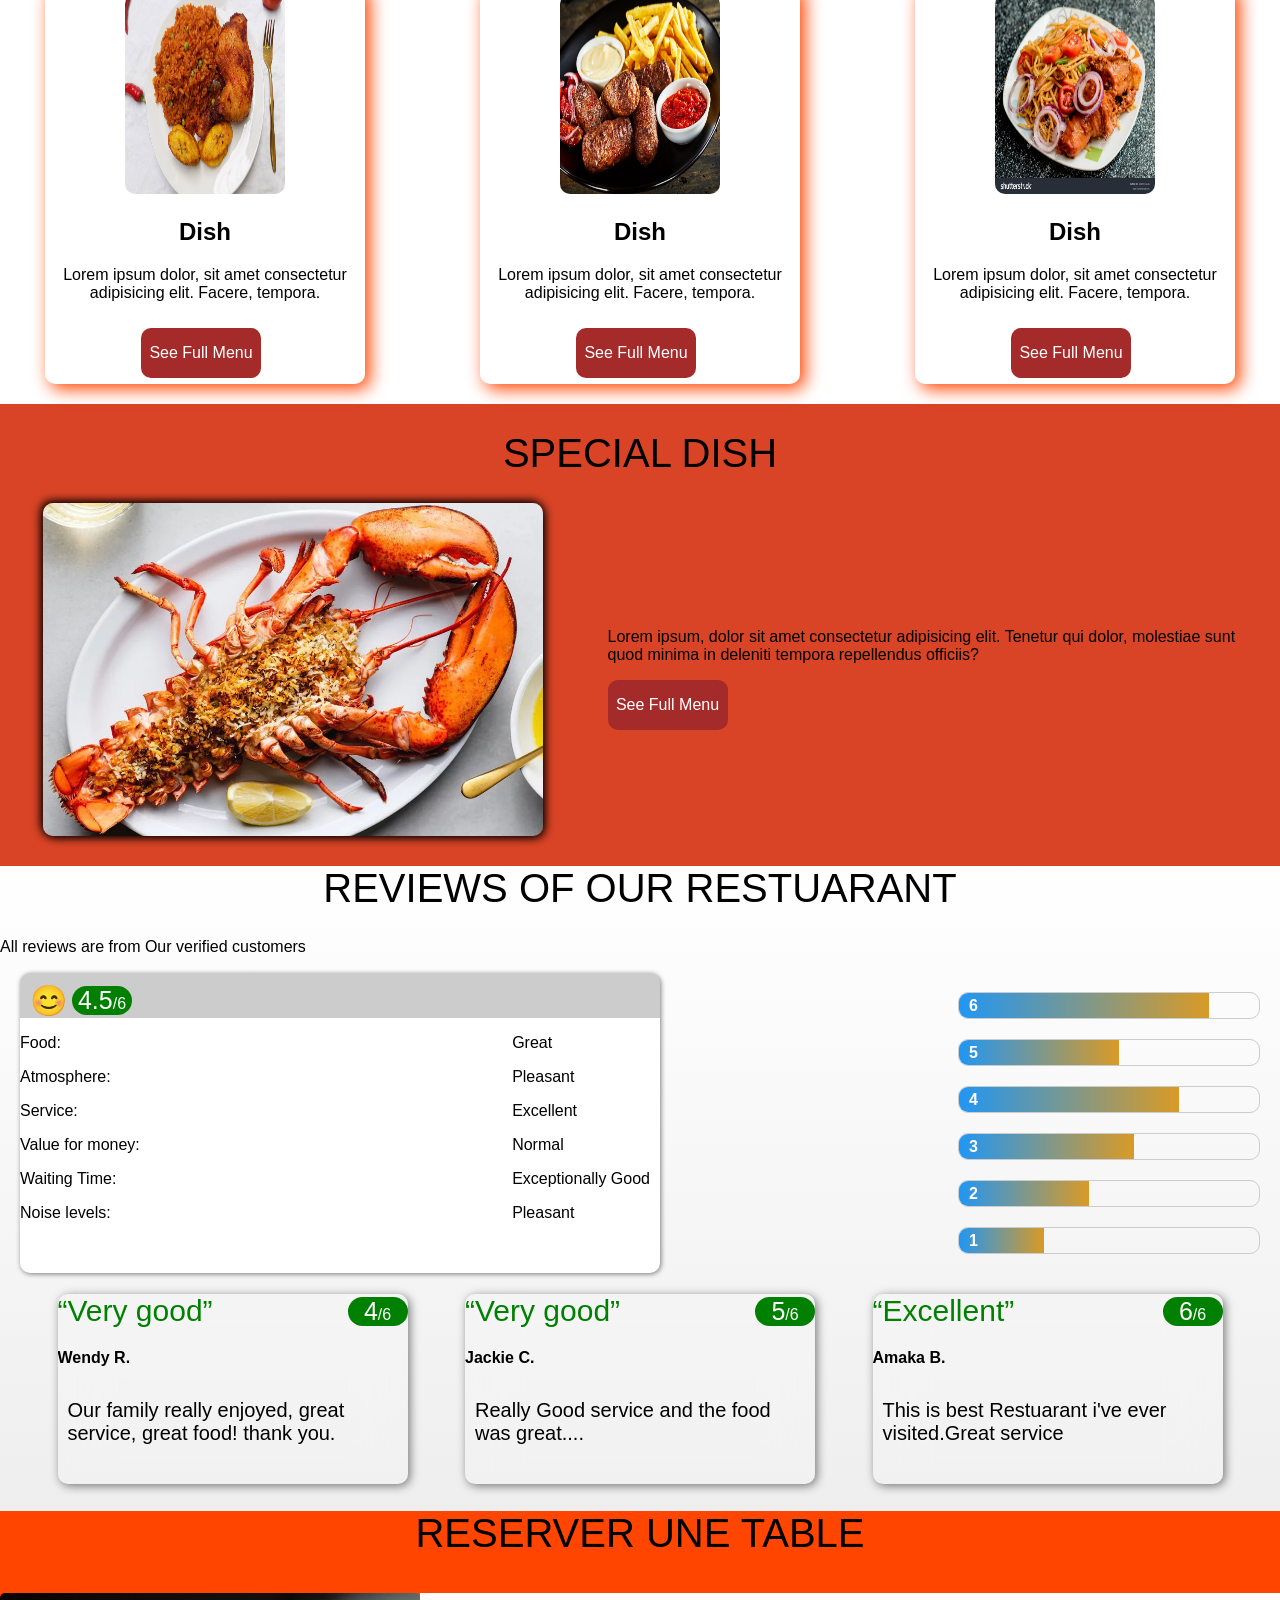
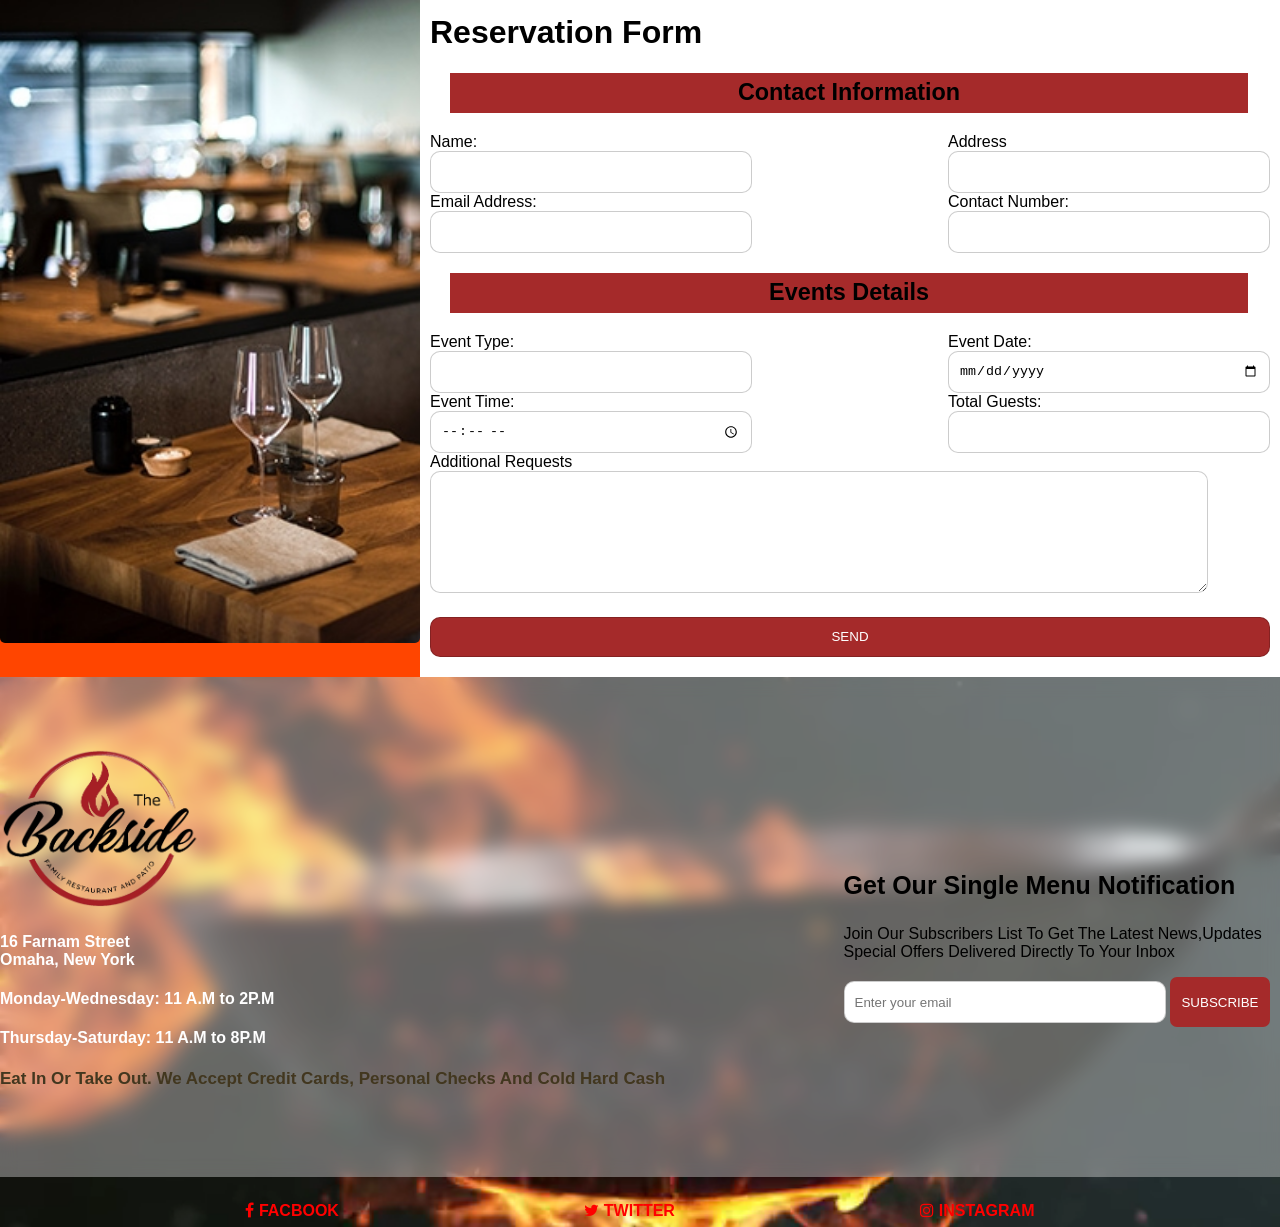
==== commit c23f9c13: "Background Text and styling update" ====
--- a/index.html
+++ b/index.html
@@ -9,12 +9,11 @@
 </head>
 <body>
       <div class="banner">
-            <section class="banner-text">
+        <div class="banner-T">
             <h1 class="banner-heading">La Cheateau d'Olivier</h1>
             <p class="banner-subtext">Taste the Flavour, Love the moment</p>
-            <div class="banner-btn-container"><a href="#reserve-form" class="banner-btn">Reserve Table</a></div>
-            
-            </section>
+            <a href="#reserve-form" class="banner-btn">Reserve Table</a>
+        </div>    
         </div>
    <div class="content">
       
@@ -26,38 +25,38 @@
          <a href="" class="special-btn">Learn More</a>
         </section>
         <section>
-            <img src="Rimgs/back-gastronomy-experts-standing-restaurant-600nw-2152369885.jpg" class="about-image" alt="aboutimg">
+            <img src="Rimgs/back-gastronomy-experts-standing-restaurant-600nw-2152369885.jpg" class="about-image" alt="aboutimg" loading="lazy">
         </section>
     </div>
     <div class="menu">
         <h1 class="special-heading">Menu Highlights</h1>
         <div class="dishes">
             <div class="dishes-card">
-                <img src="Rimgs/food2.webp" class="food" alt="">
-                <h2 class="menu-heading">Dish</h2>
-                <p class="menu-text">Lorem ipsum dolor, sit amet consectetur adipisicing elit. Facere, tempora.</p>
-             <a href="" class="meal-btn">See Full Menu</a>
-            </div>
-            <div class="dishes-card">
-                <img src="Rimgs/food3.jpg" class="food" alt="">
+                <img src="Rimgs/food2.webp" class="food" alt="" loading="lazy">
+                <h2 class="menu-heading">Dish</h2>
+                <p class="menu-text">Lorem ipsum dolor, sit amet consectetur adipisicing elit. Facere, tempora.</p>
+             <a href="" class="meal-btn">See Full Menu</a>
+            </div>
+            <div class="dishes-card">
+                <img src="Rimgs/food3.jpg" class="food" alt="" loading="lazy">
                 <h2 class="menu-heading">Dish</h2>
                 <p class="menu-text">Lorem ipsum dolor, sit amet consectetur adipisicing elit. Facere, tempora.</p>
             <a href="" class="meal-btn">See Full Menu</a>
             </div>
             <div class="dishes-card">
-                <img src="Rimgs/food4.jpg" class="food" alt="">
-                <h2 class="menu-heading">Dish</h2>
-                <p class="menu-text">Lorem ipsum dolor, sit amet consectetur adipisicing elit. Facere, tempora.</p>
-             <a href="" class="meal-btn">See Full Menu</a>
-            </div>
-            <div class="dishes-card">
-                <img src="Rimgs/food5.jpg" class="food" alt="">
-                <h2 class="menu-heading">Dish</h2>
-                <p class="menu-text">Lorem ipsum dolor, sit amet consectetur adipisicing elit. Facere, tempora.</p>
-             <a href="" class="meal-btn">See Full Menu</a>
-            </div>
-            <div class="dishes-card">
-                <img src="Rimgs/food6.jpg" class="food" alt="">
+                <img src="Rimgs/food4.jpg" class="food" alt="" loading="lazy">
+                <h2 class="menu-heading">Dish</h2>
+                <p class="menu-text">Lorem ipsum dolor, sit amet consectetur adipisicing elit. Facere, tempora.</p>
+             <a href="" class="meal-btn">See Full Menu</a>
+            </div>
+            <div class="dishes-card">
+                <img src="Rimgs/food5.jpg" class="food" alt="" loading="lazy">
+                <h2 class="menu-heading">Dish</h2>
+                <p class="menu-text">Lorem ipsum dolor, sit amet consectetur adipisicing elit. Facere, tempora.</p>
+             <a href="" class="meal-btn">See Full Menu</a>
+            </div>
+            <div class="dishes-card">
+                <img src="Rimgs/food6.jpg" class="food" alt="" loading="lazy">
                 <h2 class="menu-heading">Dish</h2>
                 <p class="menu-text">Lorem ipsum dolor, sit amet consectetur adipisicing elit. Facere, tempora.</p>
              <a href="" class="meal-btn">See Full Menu</a>
@@ -73,7 +72,7 @@
     <div class="special">
        
         <section>
-            <img src="Rimgs/special dish.jpg" alt="">
+            <img src="Rimgs/special dish.jpg" alt="" loading="lazy">
         </section>
         <section class="special-text">
             <p >Lorem ipsum, dolor sit amet consectetur adipisicing elit. Tenetur qui dolor, molestiae sunt quod minima in deleniti tempora repellendus officiis?</p>
@@ -165,8 +164,8 @@
          <div class="r-table">
        
         <span  class="Reservation">
-            <span class="Reservation-images"><img src="Rimgs/resturantform2.webp" alt=""></span>
-            <span class="Reservation-images img2"><img src="Rimgs/resturantform1.jpg" alt=""></span>
+            <span class="Reservation-images"><img src="Rimgs/resturantform2.webp" alt="" loading="lazy"></span>
+            <span class="Reservation-images img2"><img src="Rimgs/resturantform1.jpg" alt="" loading="lazy"></span>
             
         </span>
         <div id="reserve-form">
@@ -209,7 +208,7 @@
       <div class="footer">
         <div class="footer-class">
             <div class="video-background">
-                <video src="Rimgs/1086192224-preview.webm" type="video/webm" autoplay muted loop playsinline></video>
+                <video src="Rimgs/1086192224-preview.webm" type="video/webm" preload="none" autoplay muted loop playsinline ></video>
            <div class="content-background">
             <div class="video-content">
                 <div class="v-content">
--- a/style.css
+++ b/style.css
@@ -10,7 +10,13 @@
 .content {
     background-color: #d94426;
 }
-
+.banner-T{
+    width: 100%;
+    display: flex;
+    justify-content: center;
+    align-items: center;
+    flex-direction: column;
+}
 .banner {
     width: 100%;
     height: 600px;
@@ -18,16 +24,11 @@
     background-repeat: no-repeat;
     background-size: cover;
     background-position: center;
-}
-
-.banner-text {
-    width: 100%;
-    color: white;
-    text-align: center;
-    position: absolute;
-    top: 40%;
-    transform: translateY(-50%);
-}
+    display: flex;
+    justify-content: center;
+    align-items: center;
+}
+
 
 .banner-heading {
     font-size: 50px;
@@ -36,8 +37,8 @@
 }
 
 .banner-subtext {
-    transform: translateY(-100%);
     font-size: 20px;
+    color:white;
 
 }
 
@@ -51,7 +52,6 @@
     justify-content: center;
     align-items: center;
     border-radius: 10px;
-    transform: translateX(500%);
     transition: 1s ease-in-out;
 }
 
@@ -626,13 +626,13 @@
     body {
         overflow-x: hidden;
     }
-
-    .banner-text {
-        transform: translateY(-100%);
-    }
+    .banner-heading{
+        font-size: 40px;
+    }
+
+    
 
     .banner-btn {
-        transform: translateX(0%);
         display: flex;
         justify-content: center;
         align-items: center;
@@ -700,6 +700,9 @@
 }
 
 @media screen and (max-width:540px) {
+    .banner-heading{
+        font-size: 30px;
+    }
     .contact-form {
         flex-direction: column;
     }
